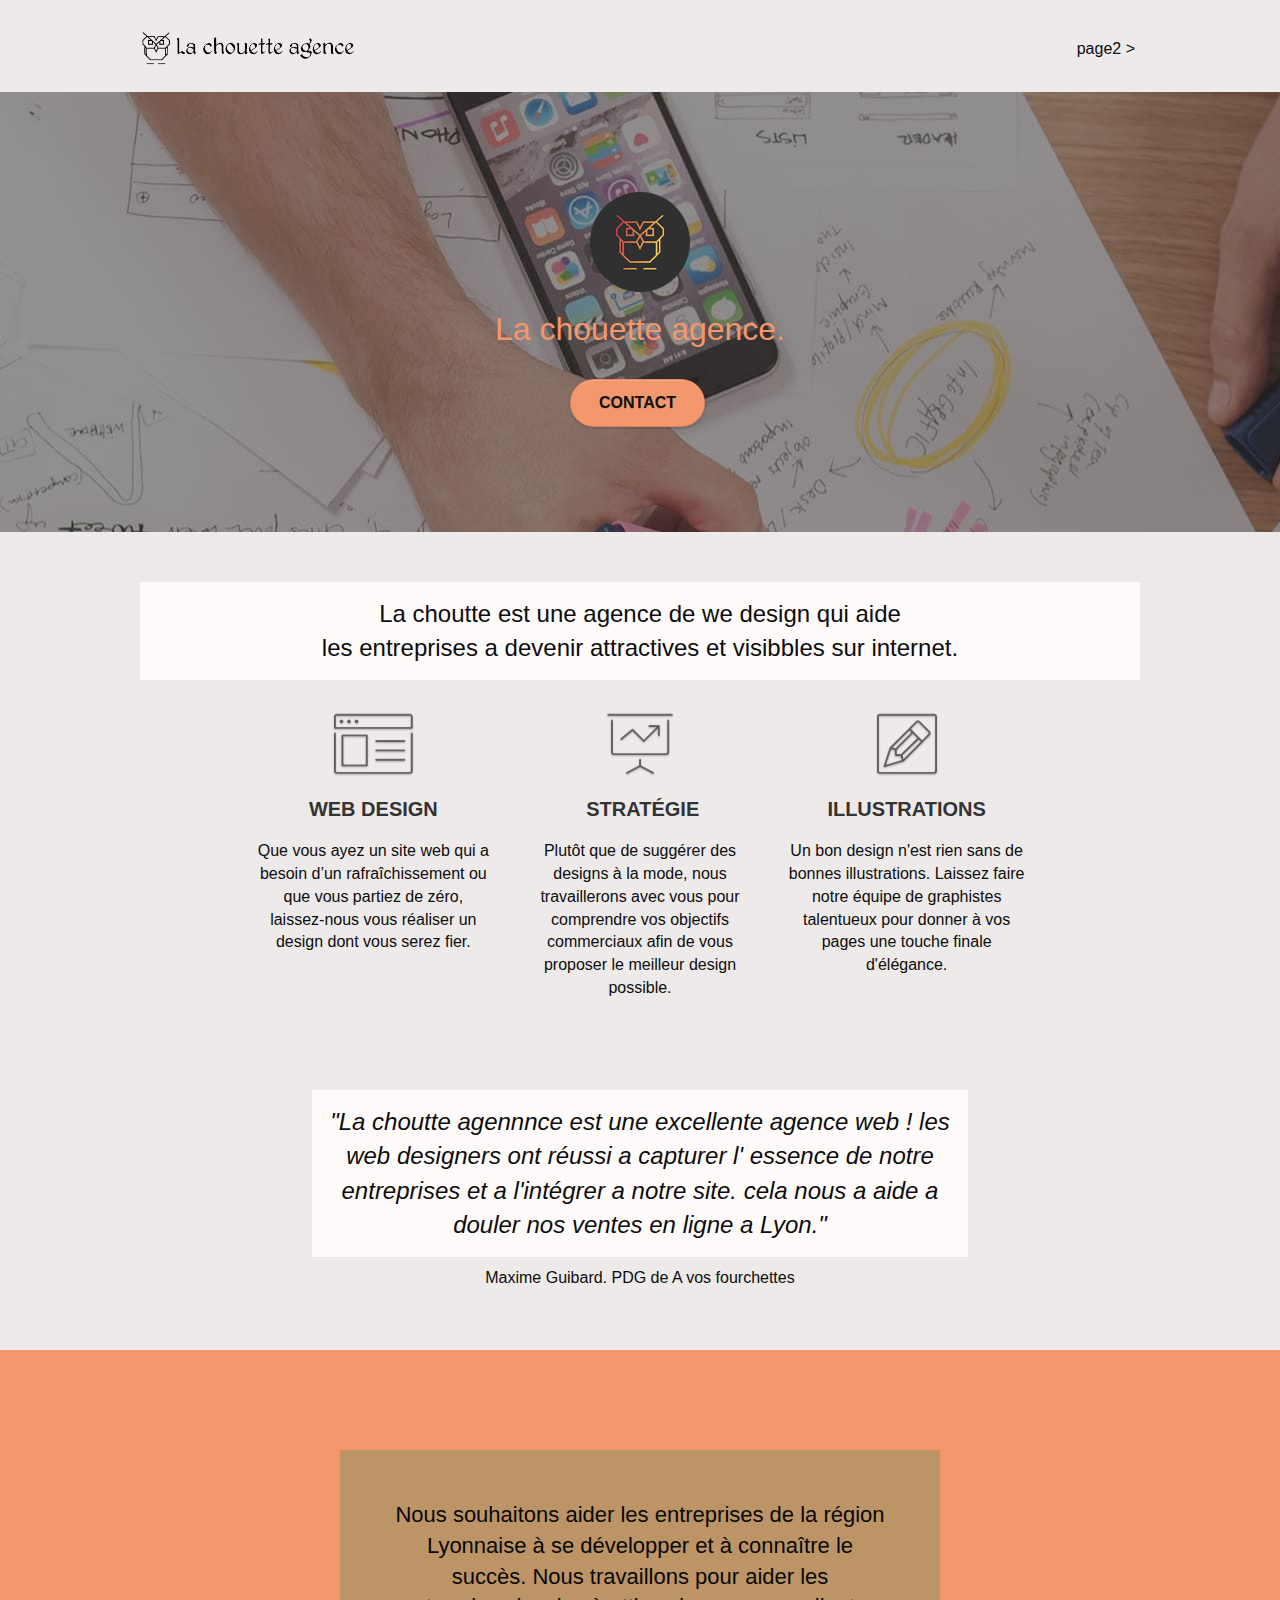
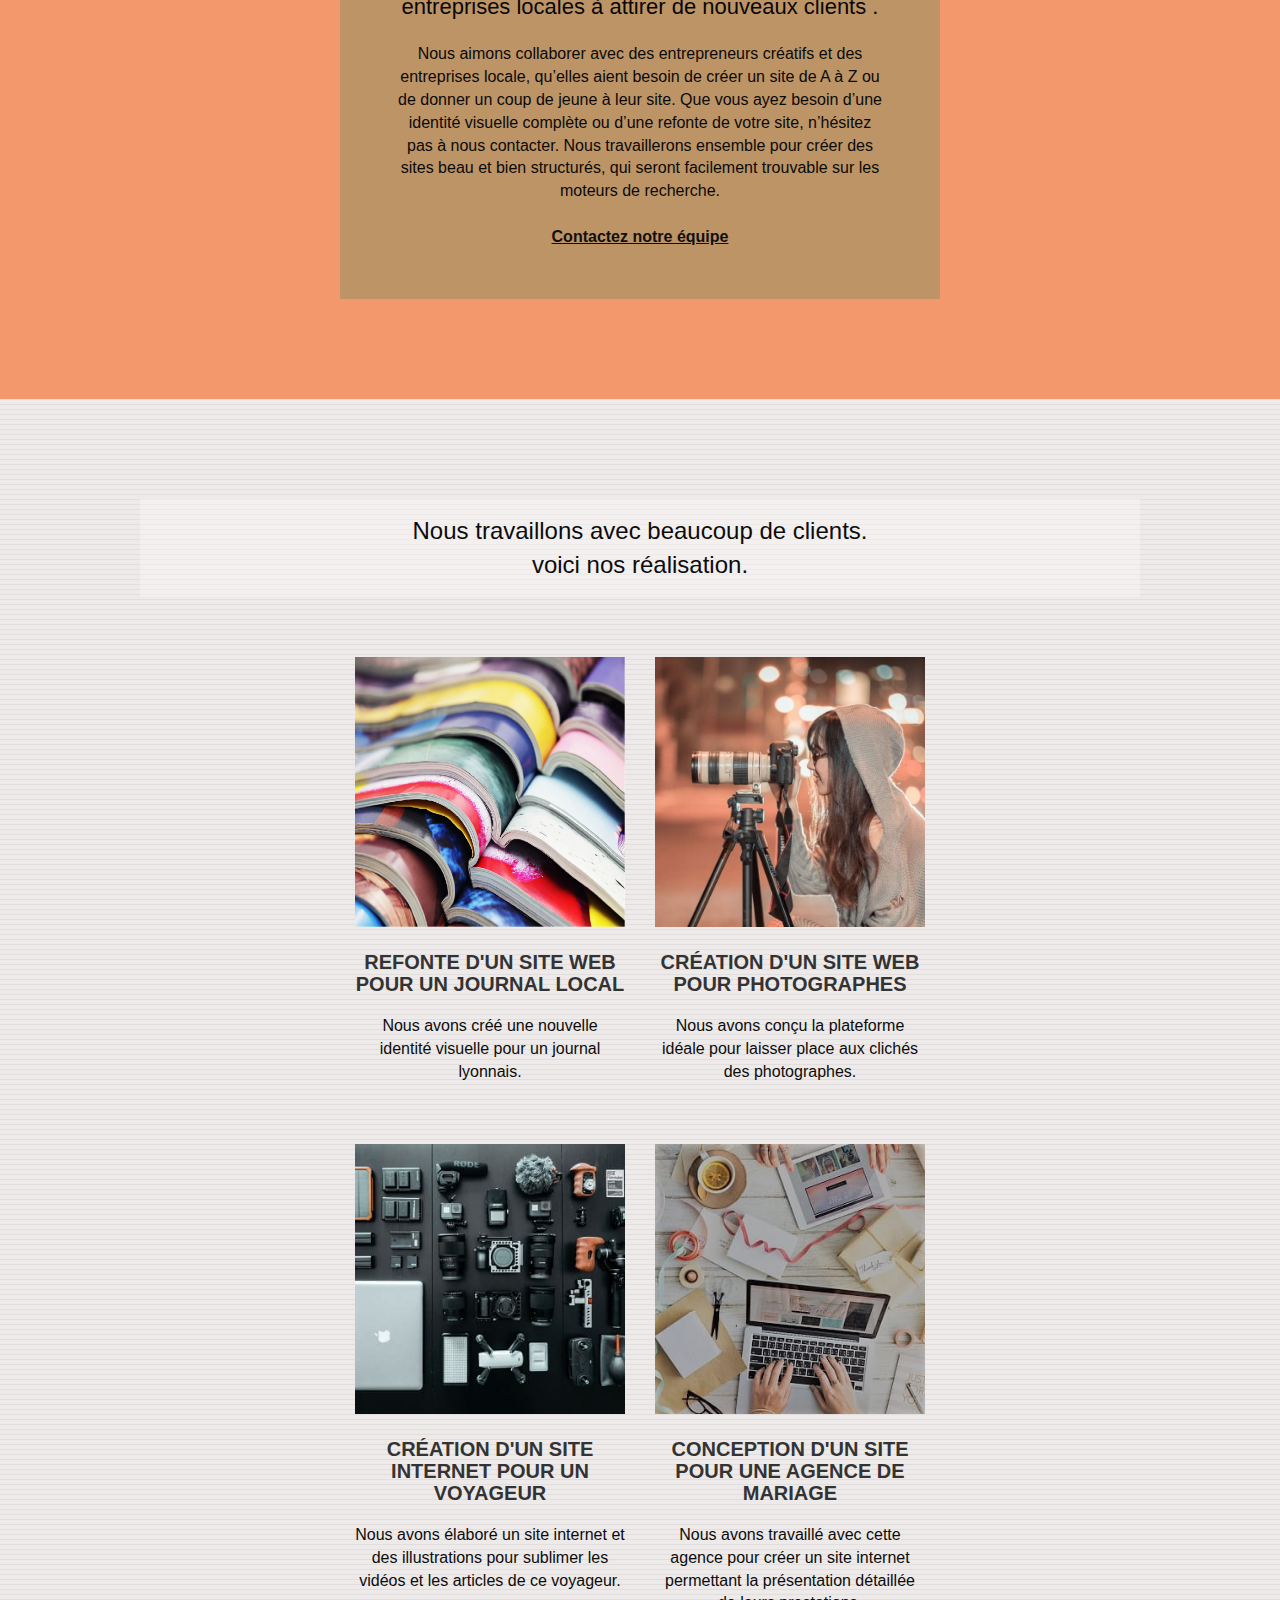
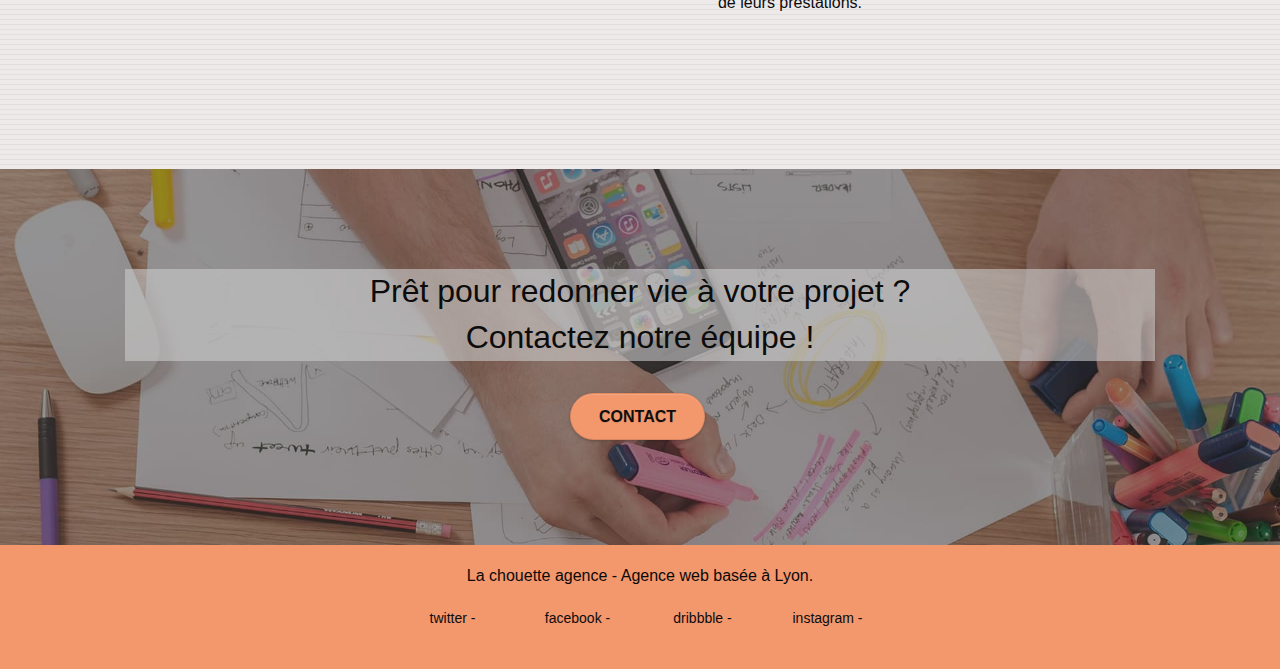
==== index.html @ 1ac8c23d "corretion" ====
<!doctype html>
<html lang=fr>
<head>
<meta charset=utf-8>
<meta name=keywords content="seo, google, site web, site internet, agence design paris, agence design, agence design,agence design,agence design,agence design,agence design,agence design,agence design,agence design">
<meta name=description content="la choutte agence est une agence de web design qui aide les entreprises a devenir attractives et visibles sur internet">
<meta name=viewport content="width=device-width, initial-scale=1.0, viewport-fit=cover">
<link rel="shortcut icon" type=image/png href=./asset/img/favicon.jpg>
<link rel=stylesheet type=text/css href=./asset/css/bootstrap.css>
<link rel=stylesheet type=text/css href=./asset/css/font-awesome.css>
<link rel=stylesheet type=text/css href=./asset/css/style.css>
<link rel=stylesheet type=text/css href=./asset/css/et-line.css>
<title>la choutte agence est une agence de web design qui aide les entreprises a devenir attractives et visibles sur internet.</title>

</head>
<body>
<header>
<div class=page-container>
<div class="bloc bgc-white l-bloc" id=bloc-0>
<div class="container bloc-sm">
<nav class="navbar row">
<div class=navbar-header>
<a class=navbar-brand href=index.html><img src=./asset/img/la-chouette-agence.png alt="paris web design logo agence web meilleure agence" height=40 /></a>
<button id=nav-toggle type=button class="ui-navbar-toggle navbar-toggle" data-toggle=collapse data-target=.navbar-1>
<span class=sr-only>Toggle navigation</span><span class=icon-bar></span><span class=icon-bar></span><span class=icon-bar></span>
</button>
</div>
<div class="collapse navbar-collapse navbar-1 special-dropdown-nav">
<ul class="site-navigation nav navbar-nav">

<li>
<a href=page2.html>page2 &gt;</a>
</li>
</ul>
</div>
</nav>
</div>
</div>
</div>
</header>
<main>
<div class="bloc bgc-dark-slate-blue bg-banniere d-bloc bg-t-edge bloc-bg-texture texture-paper b-parallax" id=bloc-1-hero>
<div class="container bloc-lg">
<div class="row tight-width-whitespace">
<div class=col-sm-12>
<img src=./asset/img/logo.png class="center-block image-resize-mode" width=100 alt="La chouette agence, agence web paris, création logo paris" />
<h1 class="text-center hero-bloc-text tc-white">
La chouette agence.
</h1>
<div class=text-center>
<a href=page2.html class="btn btn-lg btn-clean btn-rd cta-hero btn-atomic-tangerine" id=cta-hero>Contact</a>
</div>
</div>
</div>
</div>
</div>
<div class="bloc bgc-white l-bloc" id=bloc-2-services>
<div class="container bloc-md">
<div class=row>
<div class="col-sm-12 text-center">
<p class=sous_text>La choutte est une agence de we design qui aide <br>les entreprises a devenir attractives et visibbles sur internet.</p>
</div>
</div>
<div class="row voffset-lg med-width-whitespace">
<div class=col-sm-4>
<div class=text-center>
<span class="et-icon-browser sm-shadow icon-dark-slate-blue icons icon-lg"></span>
</div>
<h3 class="mg-md text-center">
Web design
</h3>
<p class=text-center>
Que vous ayez un site web qui a besoin d&rsquo;un rafraîchissement ou que vous partiez de zéro, laissez-nous vous réaliser un design dont vous serez fier.
</p>
</div>
<div class=col-sm-4>
<div class=text-center>
<span class="et-icon-presentation sm-shadow icon-dark-slate-blue icons icon-lg"></span>
</div>
<h3 class="mg-md text-center">
&nbsp;Stratégie
</h3>
<p class=text-center>
Plutôt que de suggérer des designs à la mode, nous travaillerons avec vous pour comprendre vos objectifs commerciaux afin de vous proposer le meilleur design possible.<br>
</p>
</div>
<div class=col-sm-4>
<div class=text-center>
<span class="et-icon-edit sm-shadow icon-dark-slate-blue icons icon-lg"></span>
</div>
<h3 class="mg-md text-center">
Illustrations
</h3>
<p class=text-center>
Un bon design n'est rien sans de bonnes illustrations. Laissez faire notre équipe de graphistes talentueux pour donner à vos pages une touche finale d'élégance.
</p>
</div>
</div>
<div class="row voffset-lg voffset">
<div class="col-xs-12 col-md-8 col-md-offset-2 text-center">
<P class=sitation>"La choutte agennnce est une excellente agence web ! les <br> web designers ont réussi a capturer l' essence de notre <br> entreprises et a l'intégrer a notre site. cela nous a aide a <br> douler nos ventes en ligne a Lyon."</P>
<p>Maxime Guibard. PDG de A vos fourchettes</p>
</div>
</div>
</div>
</div>
<div class="bloc tc-white bgc-atomic-tangerine bg-presentation d-bloc bloc-bg-texture texture-paper b-parallax" id=bloc-3-what-i-do>
<div class="container bloc-lg">
<div class="row tight-width-whitespace black-background">
<div class=col-sm-12>
<h2 class="mg-md text-center tc-white">
Nous souhaitons aider les entreprises de la région Lyonnaise à se développer et à connaître le succès. Nous travaillons pour aider les entreprises locales à attirer de nouveaux clients .<br>
</h2>
<p class="text-center white">
Nous aimons collaborer avec des entrepreneurs créatifs et des entreprises locale, qu’elles aient besoin de créer un site de A à Z ou de donner un coup de jeune à leur site. Que vous ayez besoin d’une identité visuelle complète ou d’une refonte de votre site, n’hésitez pas à nous contacter. Nous travaillerons ensemble pour créer des sites beau et bien structurés, qui seront facilement trouvable sur les moteurs de recherche. <br><br><a class="ltc-white bold-link" href=page2.html>Contactez notre équipe</a><br>
</p>
</div>
</div>
</div>
</div>
<div class="bloc bgc-white bg-lines-h2-bg bg-repeat l-bloc" id=bloc-4-portfolio>
<div class="container bloc-lg">
<div class=row>
<div class="col-sm-12 text-center">
<p class=travaillon>Nous travaillons avec beaucoup de clients. <br>voici nos réalisation.</p>
</div>
</div>
<div class="row tight-width-whitespace portfolio-row">
<div class=col-sm-6>
<a href=# data-lightbox=./asset/img/1.jpg data-gallery-id=gallery-1 data-caption="Refonte d'un site web pour un journal local" data-frame=snapshot-lb>
<img src=./asset/img/1.jpg alt="paris web design logo agence web meilleure agence et refonte site web journal" class="img-responsive portfolio-thumb" /></a>
<h3 class="mg-md text-center">
Refonte d'un site web pour un journal local
</h3>
<p class=text-center>
Nous avons créé une nouvelle identité visuelle pour un journal lyonnais.
</p>
</div>
<div class=col-sm-6>
<a href=# data-lightbox=./asset/img/2.jpg data-gallery-id=gallery-1 data-caption="Création d'un site web pour photographes" data-frame=snapshot-lb>
<img src=./asset/img/2.jpg class="img-responsive portfolio-thumb" alt="paris web design logo agence web meilleure agence, Création d'un site web pour photographes" /></a>
<h3 class="mg-md text-center">
Création d'un site web pour photographes
</h3>
<p class=text-center>
Nous avons conçu la plateforme idéale pour laisser place aux clichés des photographes.
</p>
</div>
</div>
<div class="row tight-width-whitespace portfolio-row">
<div class=col-sm-6>
<a href=# data-lightbox=./asset/img/3.jpg data-gallery-id=gallery-1 data-caption="Création d'un site internet pour un voyageur" data-frame=snapshot-lb>
<img src=./asset/img/3.jpg class="img-responsive portfolio-thumb" alt="paris web design logo agence web meilleure agence, Création d'un site web pour voyageur"/></a>
<h3 class="mg-md text-center">
Création d'un site internet pour un voyageur
</h3>
<p class=text-center>
Nous avons élaboré un site internet et des illustrations pour sublimer les vidéos et les articles de ce voyageur.
</p>
</div>
<div class=col-sm-6>
<a href=# data-lightbox=./asset/img/4.jpg data-gallery-id=gallery-1 data-caption="Conception d'un site pour une agence de mariage" data-frame=snapshot-lb>
<img src=./asset/img/4.jpg class="img-responsive portfolio-thumb" alt="paris web design logo agence web meilleure agence, Création d'un site web pour agence de mariage" /></a>
<h3 class="mg-md text-center">
Conception d'un site pour une agence de mariage
</h3>
<p class=text-center>
Nous avons travaillé avec cette agence pour créer un site internet permettant la présentation détaillée de leurs prestations.
</p>
</div>
</div>
</div>
</div>
<div class="bloc bgc-dark-slate-blue bg-banniere d-bloc bloc-bg-texture texture-paper" id=bloc-5-cta>
<div class="container bloc-lg">
<div class=row>
<p class="avion text-center tc-white">
Prêt pour redonner vie à votre projet ?<br>Contactez notre équipe !
</p>
<div class="col-sm-12 text-center">
<a href=page2.html class="btn btn-atomic-tangerine btn-clean btn-rd btn-lg cta-hero">Contact</a>
</div>
</div>
</div>
</div>
</main>
<footer>
<div class="bloc bgc-atomic-tangerine d-bloc" id=bloc-8>
<div class="container bloc-sm">
<div class=row>
<div class=col-sm-12>
<p class="text-center white">
La chouette agence - Agence web basée à Lyon.
</p>
<div class="row row-no-gutters social">
<div class=col-sm-3>
<div class=text-center>
<a class=social href="#">twitter -</a>
</div>
</div>
<div class=col-sm-3>
<div class=text-center>
<a class=social href="#">facebook -</a>
</div>
</div>
<div class=col-sm-3>
<div class=text-center>
<a class=social href="#">dribbble -</a>
</div>
</div>
<div class=col-sm-3>
<div class=text-center>
<a class=social href="#">instagram -</a>
</div>
</div>
</div>
<div class=row>
<div class=col-sm-4>
</div>
</div>
</div>
</div>
</div>
</div>
</footer>
<script src=./asset/js/jquery-2.1.0.js></script>
<script src=./asset/js/bootstrap.js></script>
<script src=./asset/js/blocs.js></script>
<script src=./asset/js/jquery.touchSwipe.js defer></script>
<script src=./asset/js/gmaps.js></script>
</body>
</html>
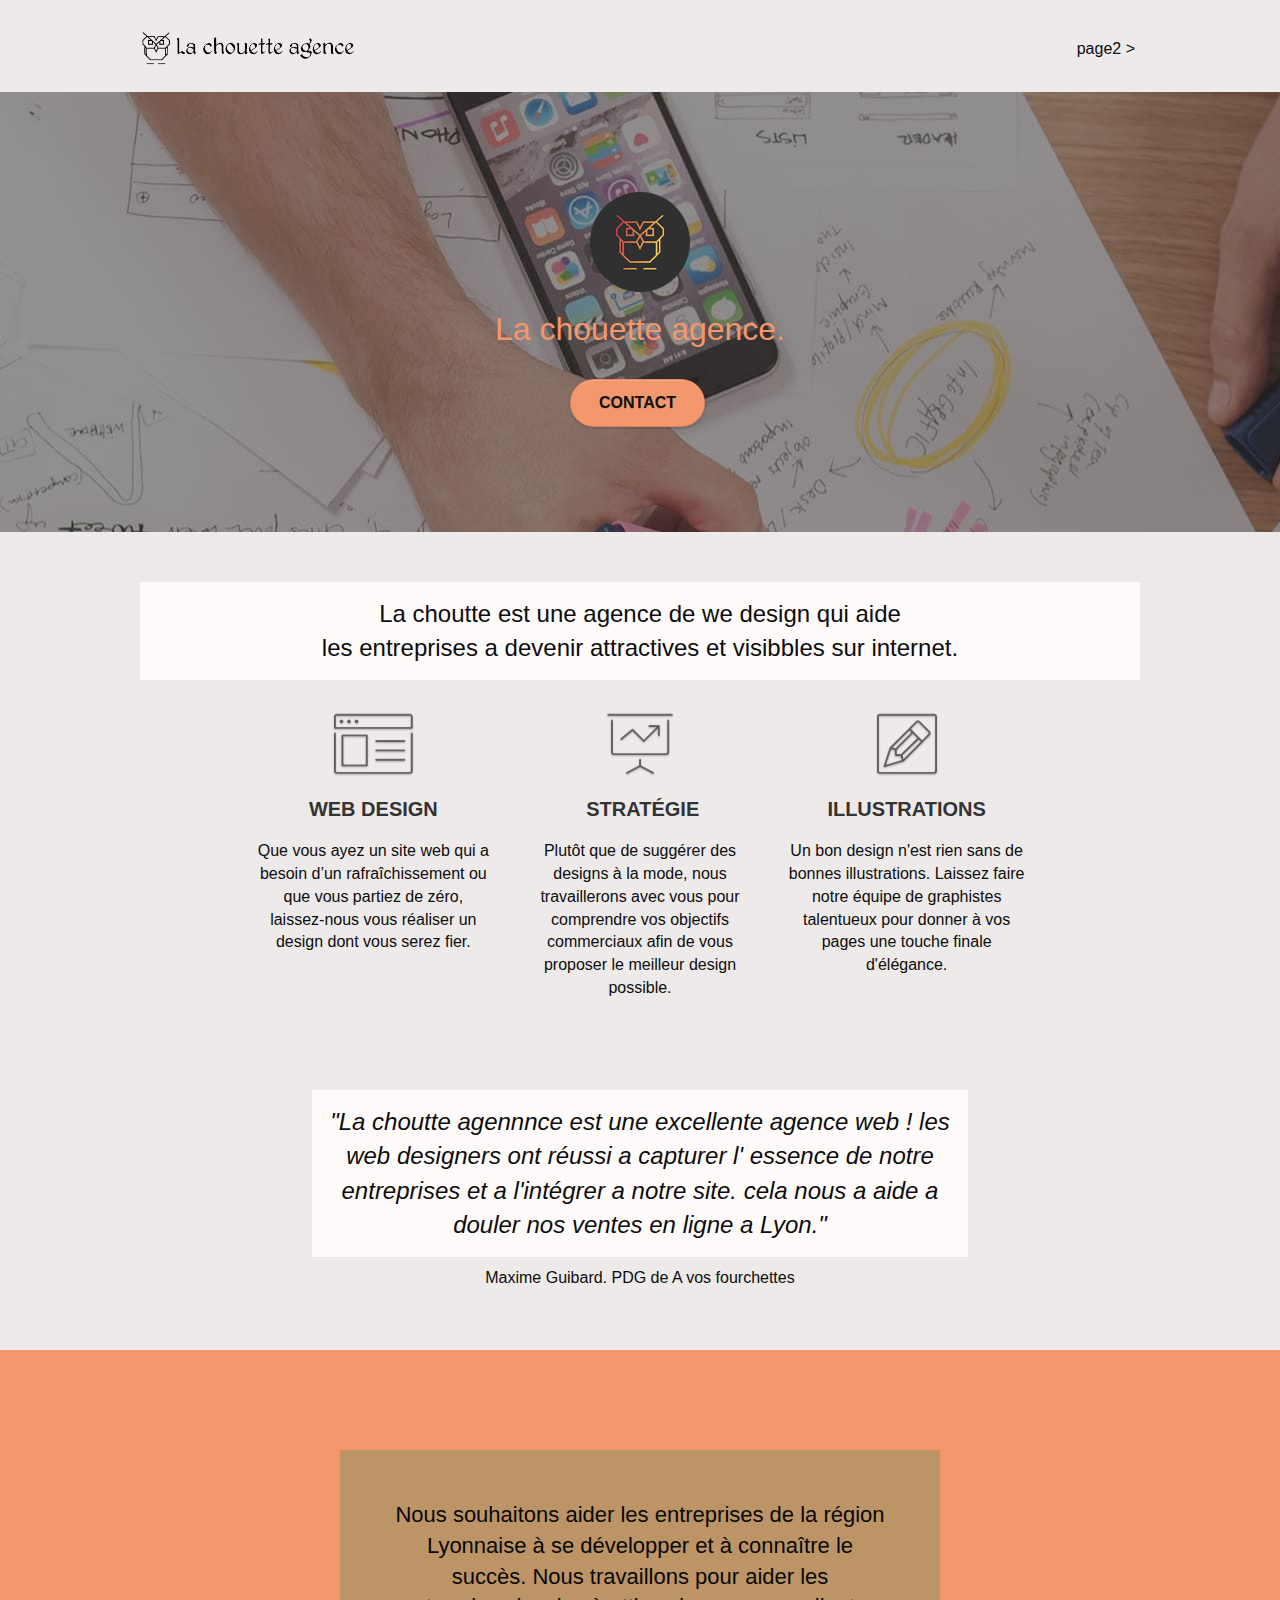
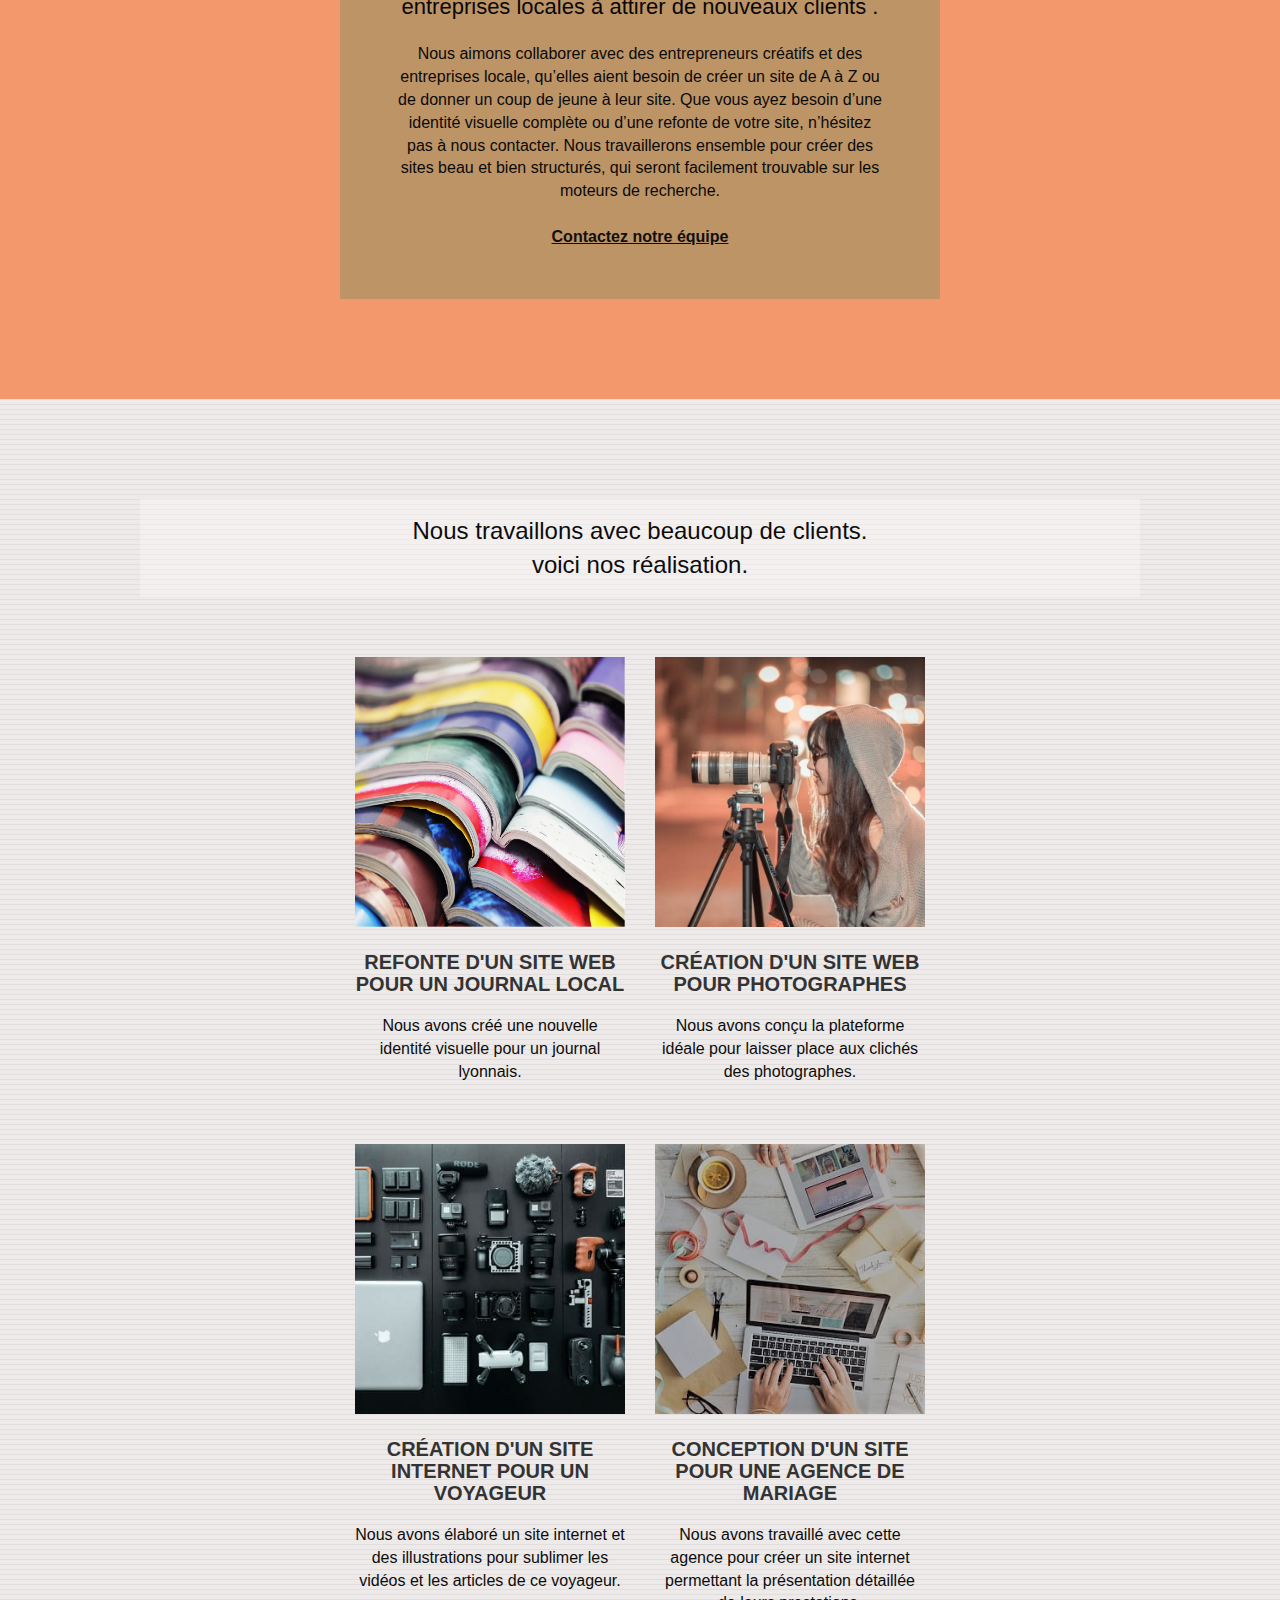
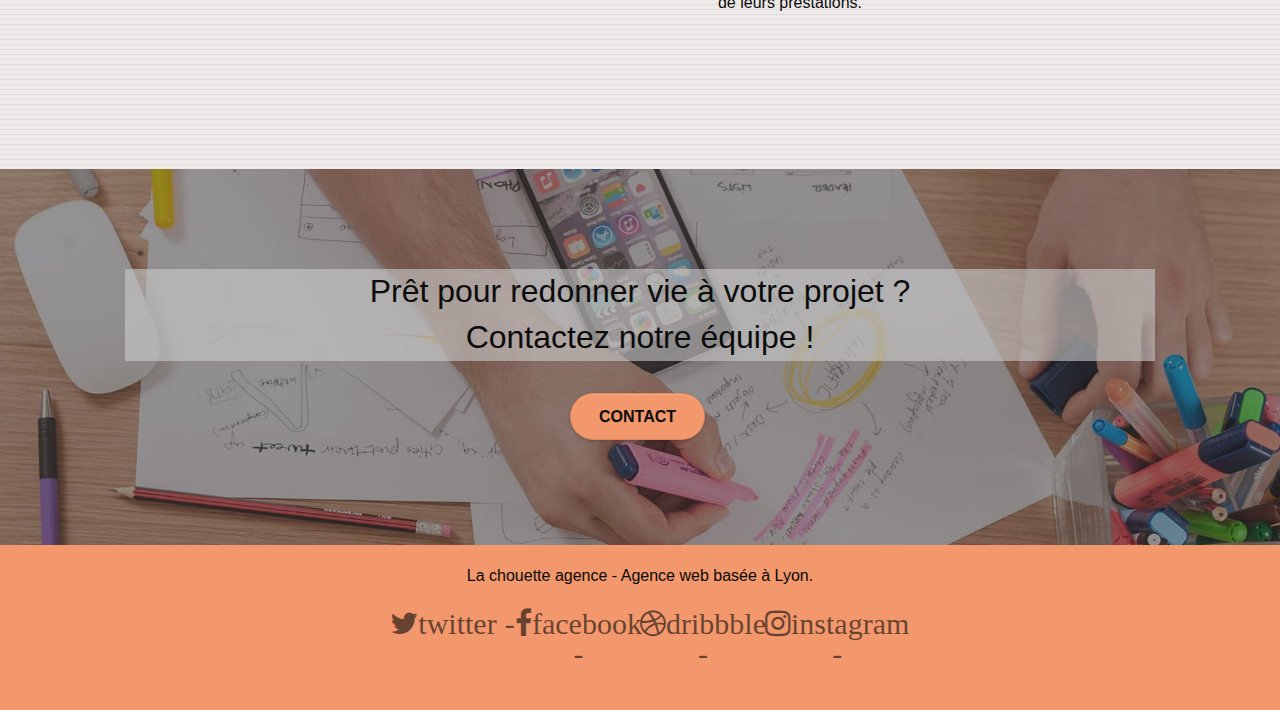
==== commit c1077d90: "corretion2" ====
--- a/index.html
+++ b/index.html
@@ -195,22 +195,22 @@
 <div class="row row-no-gutters social">
 <div class=col-sm-3>
 <div class=text-center>
-<a class=social href="#">twitter -</a>
-</div>
-</div>
-<div class=col-sm-3>
-<div class=text-center>
-<a class=social href="#">facebook -</a>
-</div>
-</div>
-<div class=col-sm-3>
-<div class=text-center>
-<a class=social href="#">dribbble -</a>
-</div>
-</div>
-<div class=col-sm-3>
-<div class=text-center>
-<a class=social href="#">instagram -</a>
+<a class=social href="#"><span class="fa fa-twitter icon-md" alt=twitter>twitter -</span></a>
+</div>
+</div>
+<div class=col-sm-3>
+<div class=text-center>
+<a class=social href="#"><span class="fa fa-facebook icon-md" alt=facebook>facebook -</span></a>
+</div>
+</div>
+<div class=col-sm-3>
+<div class=text-center>
+<a class=social href="#"><span class="fa fa-dribbble icon-md" alt=dribbble>dribbble -</span></a>
+</div>
+</div>
+<div class=col-sm-3>
+<div class=text-center>
+<a class=social href="#"><span class="fa fa-instagram icon-md" alt=instagram>instagram -</span></a>
 </div>
 </div>
 </div>
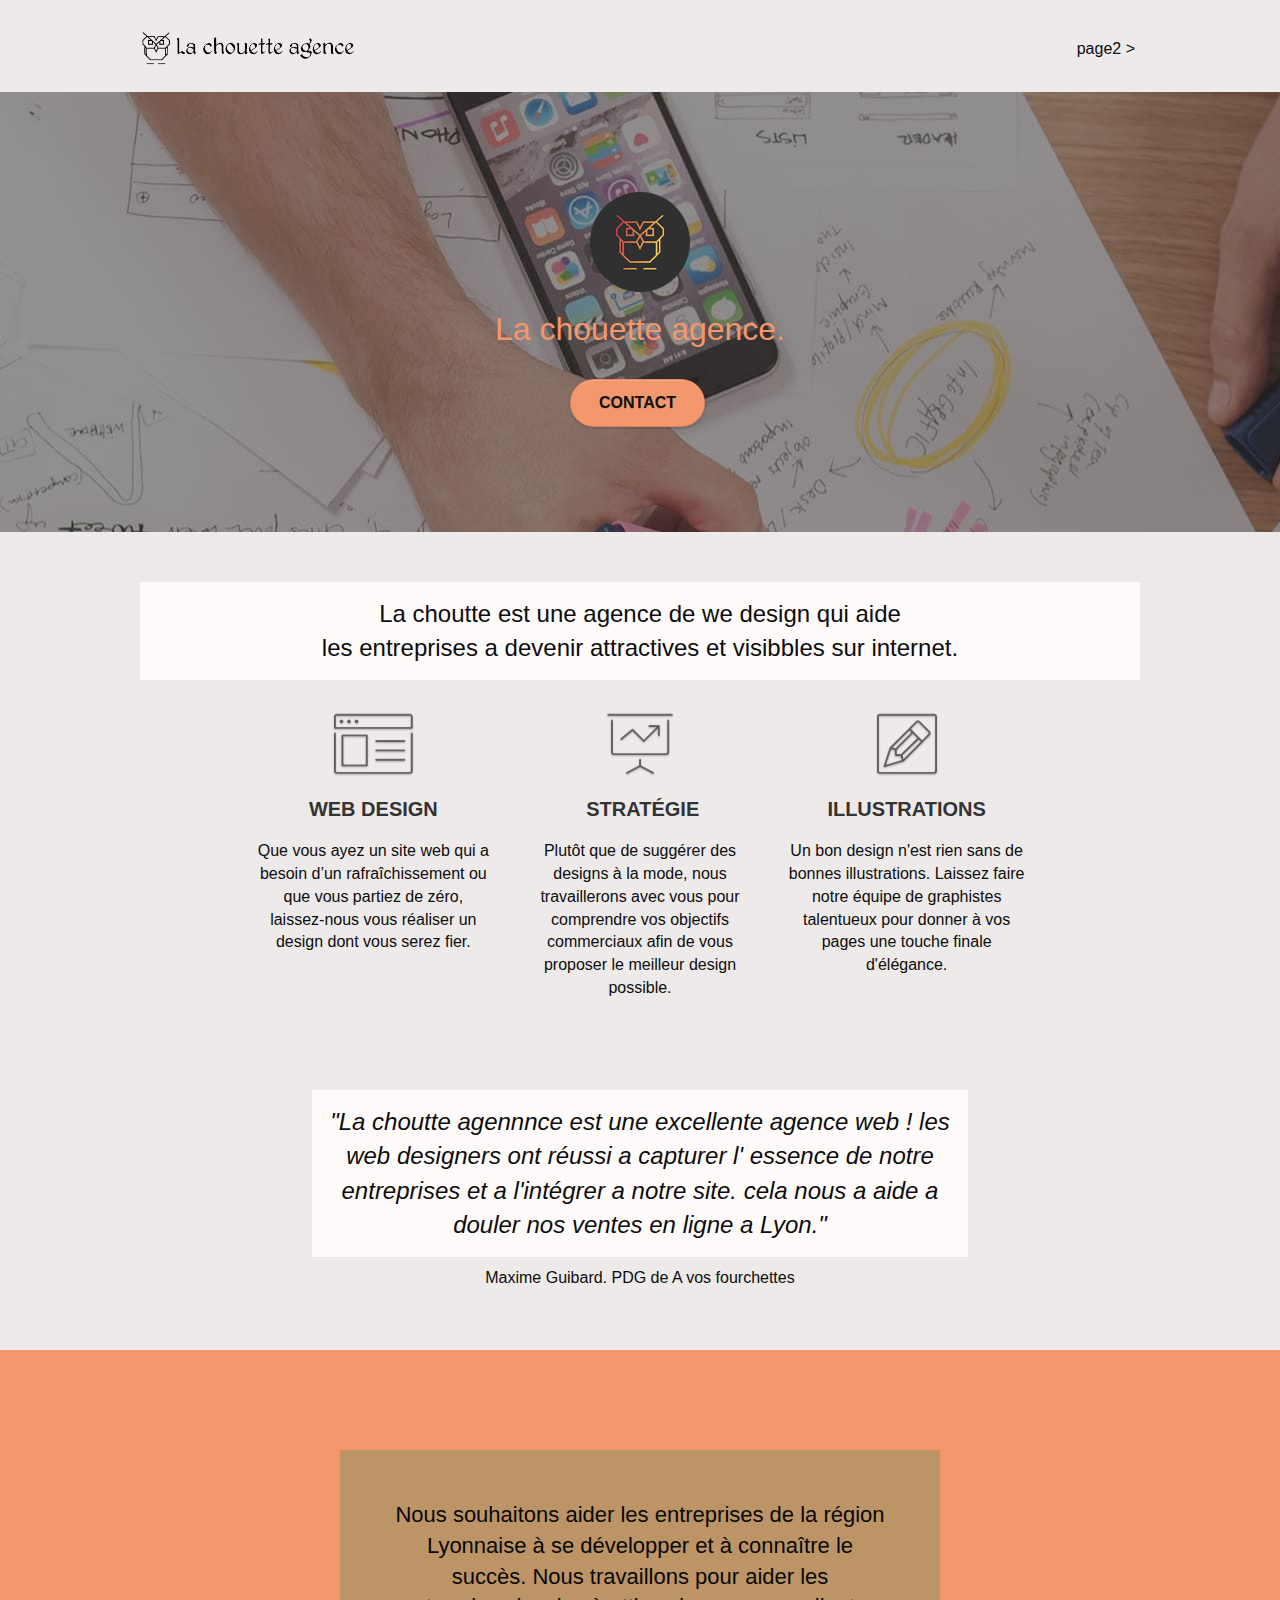
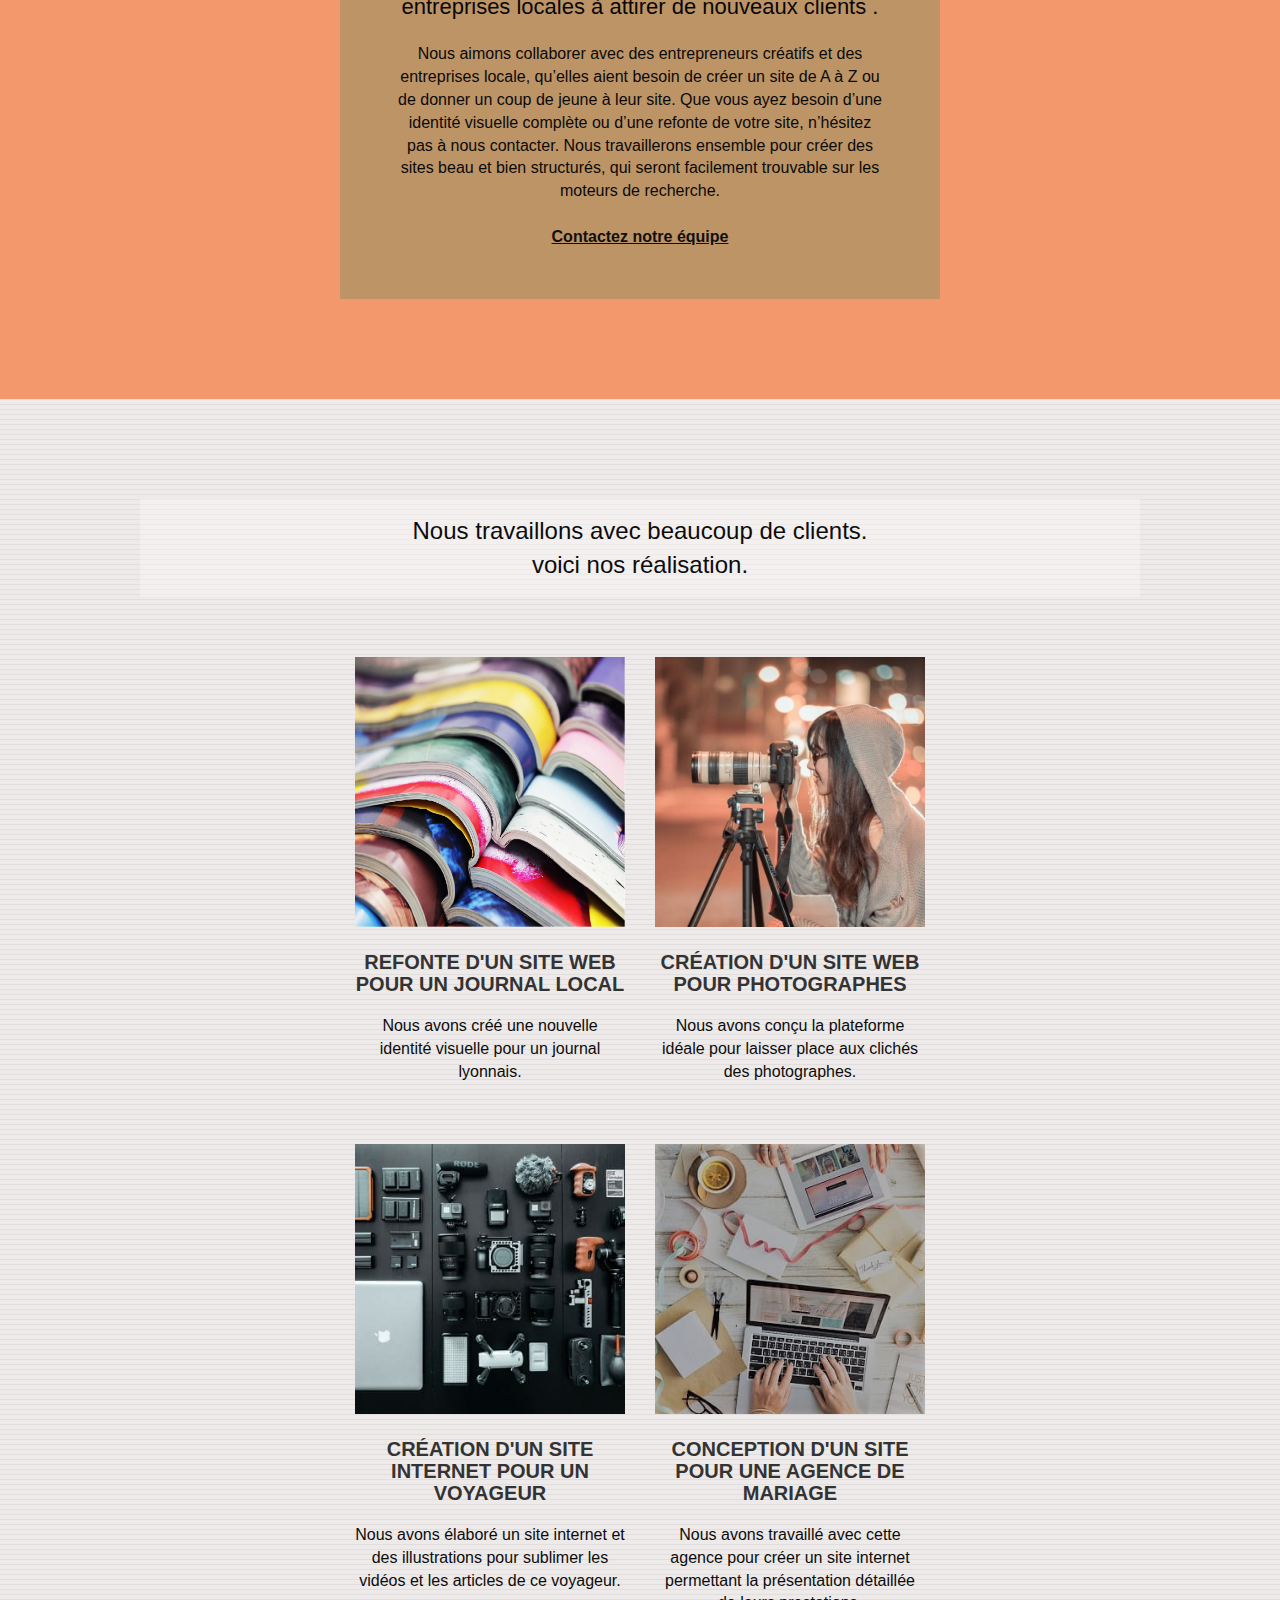
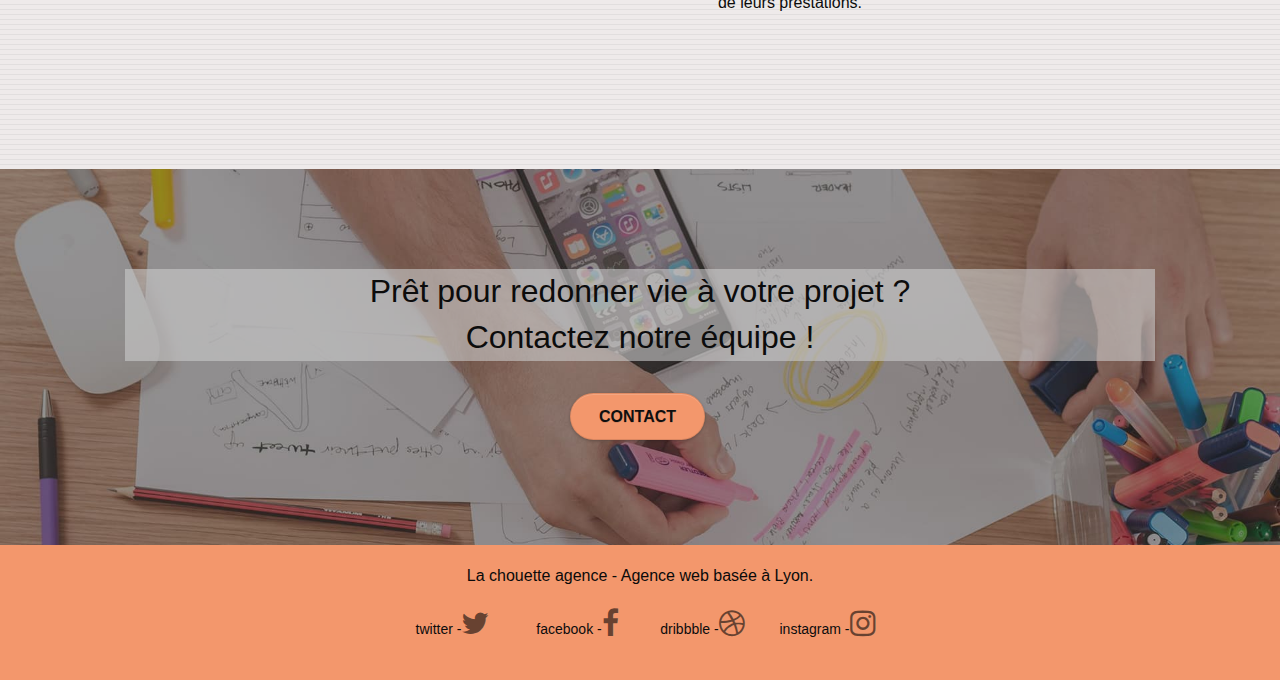
==== commit 275b44ed: "corretion3" ====
--- a/index.html
+++ b/index.html
@@ -195,22 +195,22 @@
 <div class="row row-no-gutters social">
 <div class=col-sm-3>
 <div class=text-center>
-<a class=social href="#"><span class="fa fa-twitter icon-md" alt=twitter>twitter -</span></a>
-</div>
-</div>
-<div class=col-sm-3>
-<div class=text-center>
-<a class=social href="#"><span class="fa fa-facebook icon-md" alt=facebook>facebook -</span></a>
-</div>
-</div>
-<div class=col-sm-3>
-<div class=text-center>
-<a class=social href="#"><span class="fa fa-dribbble icon-md" alt=dribbble>dribbble -</span></a>
-</div>
-</div>
-<div class=col-sm-3>
-<div class=text-center>
-<a class=social href="#"><span class="fa fa-instagram icon-md" alt=instagram>instagram -</span></a>
+<a class=social href="#">twitter -<i class="fa fa-twitter icon-md" alt=twitter></i></a>
+</div>
+</div>
+<div class=col-sm-3>
+<div class=text-center>
+<a class=social href="#">facebook -<i class="fa fa-facebook icon-md" alt=facebook></i></a>
+</div>
+</div>
+<div class=col-sm-3>
+<div class=text-center>
+<a class=social href="#">dribbble -<i class="fa fa-dribbble icon-md" alt=dribbble></i></a>
+</div>
+</div>
+<div class=col-sm-3>
+<div class=text-center>
+<a class=social href="#">instagram -<i class="fa fa-instagram icon-md" alt=instagram></i></a>
 </div>
 </div>
 </div>
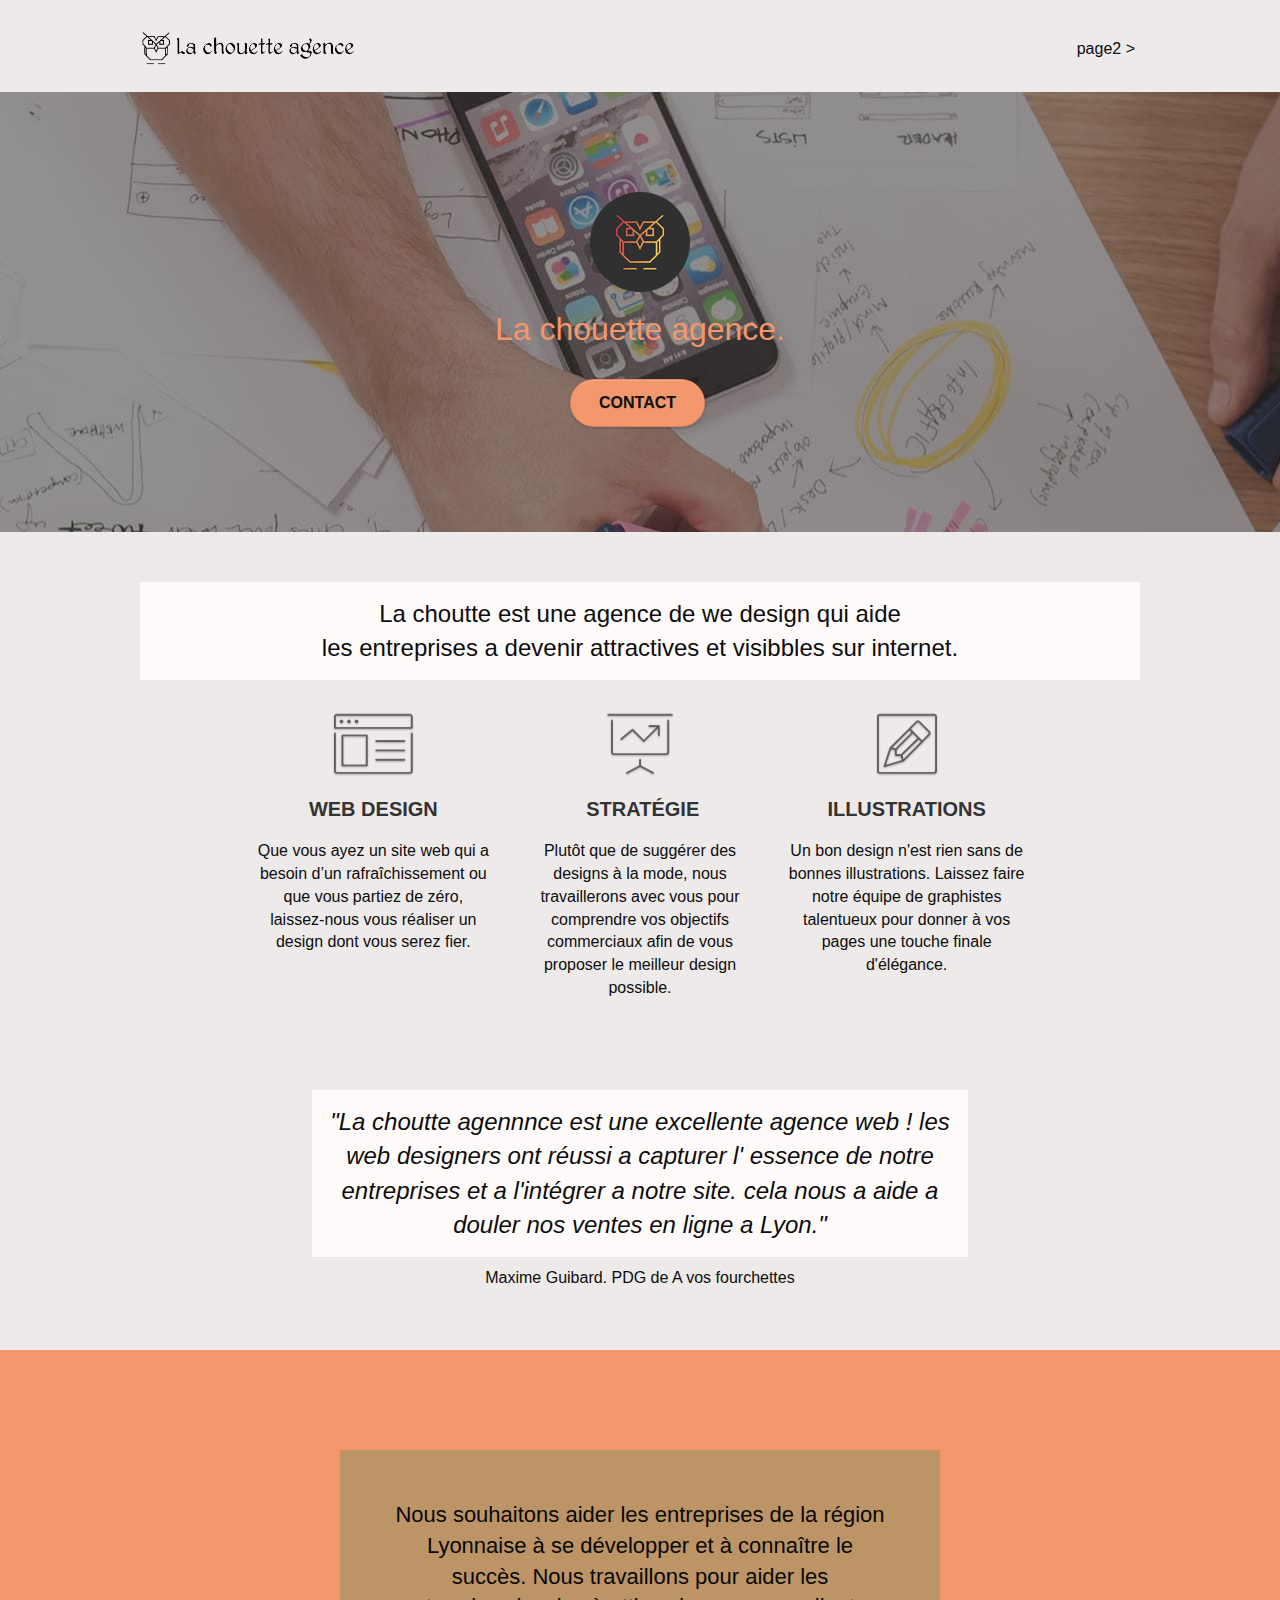
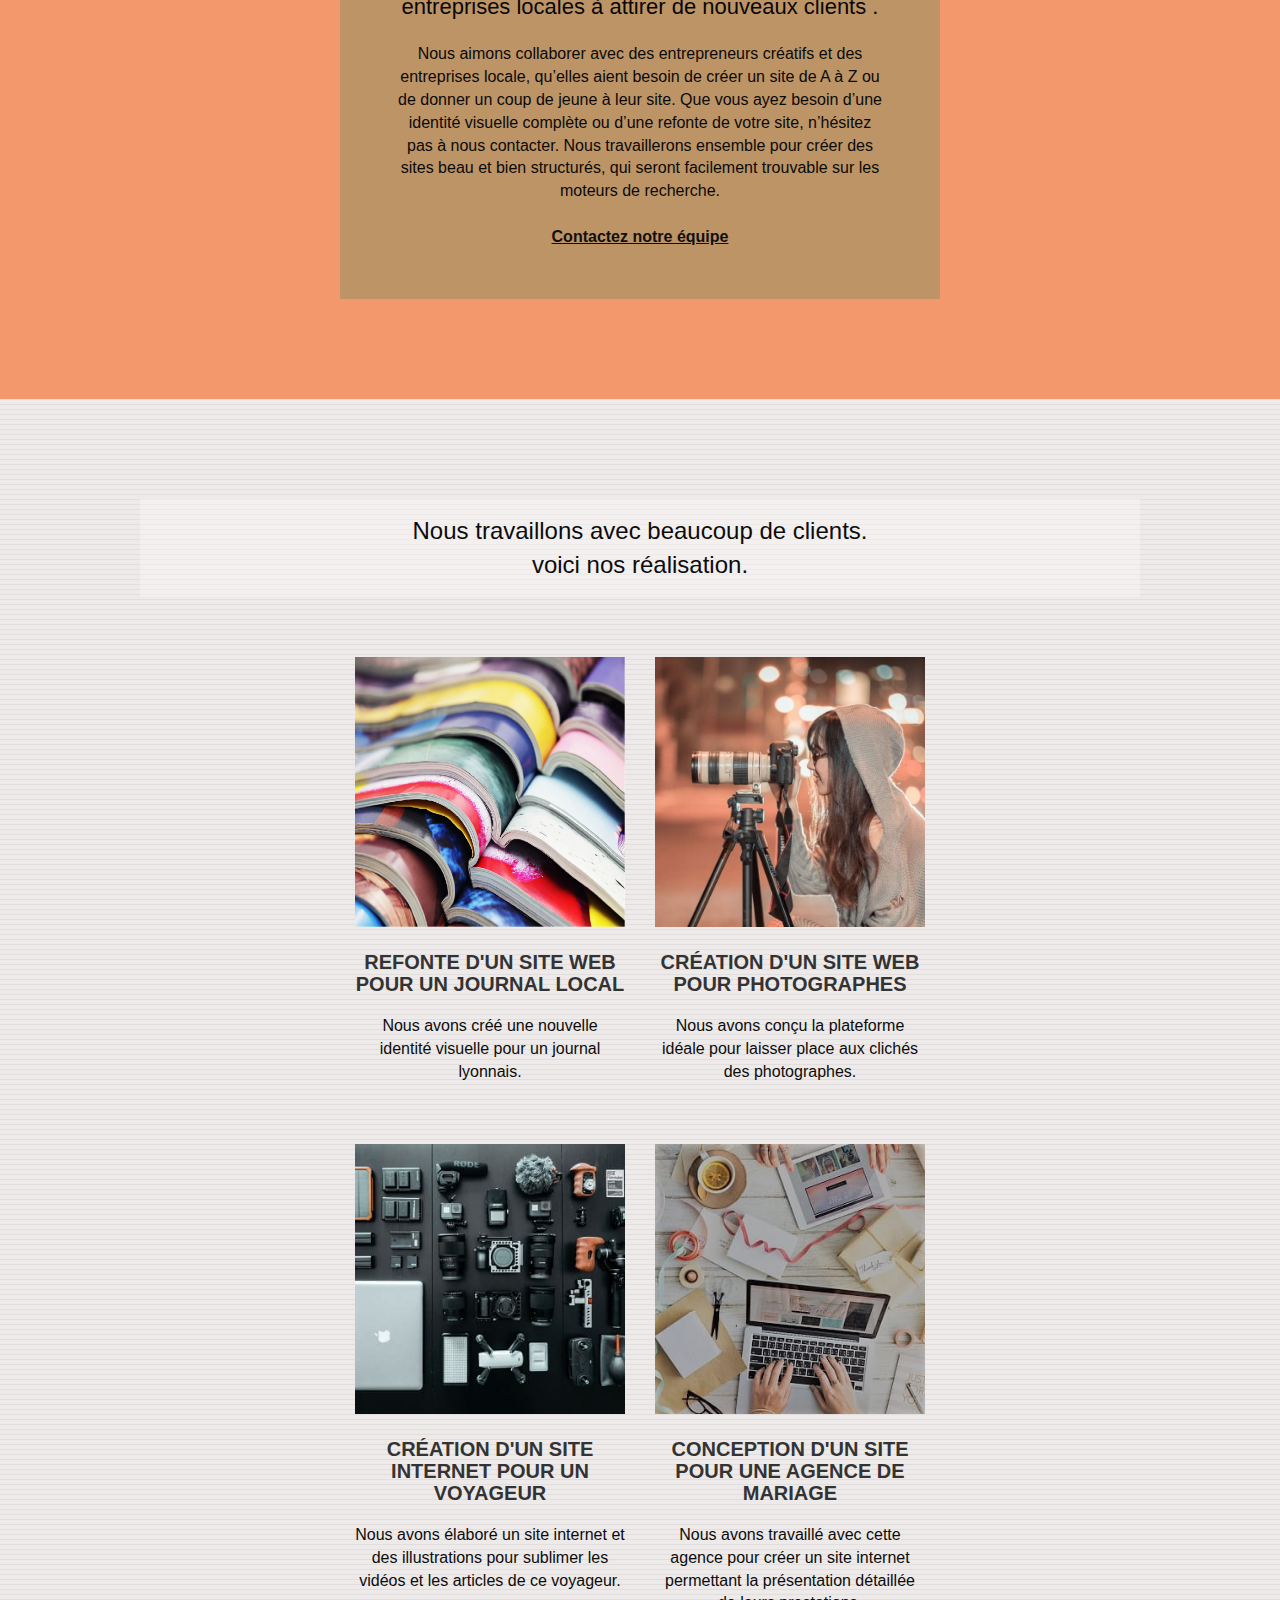
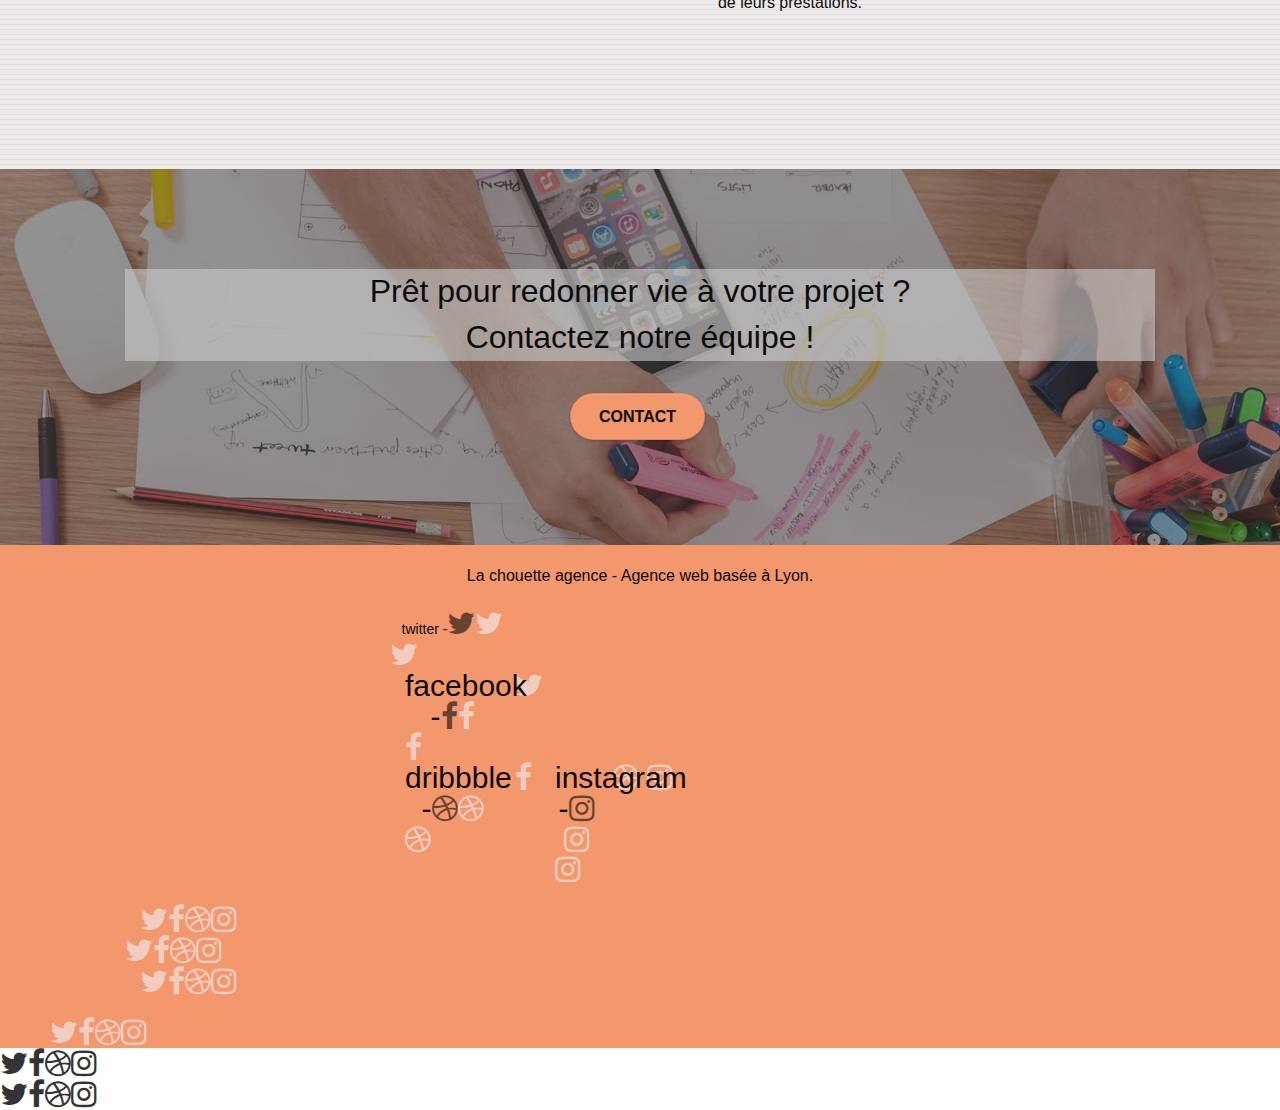
==== commit 0757b08a: "corretion4" ====
--- a/index.html
+++ b/index.html
@@ -195,22 +195,22 @@
 <div class="row row-no-gutters social">
 <div class=col-sm-3>
 <div class=text-center>
-<a class=social href="#">twitter -<i class="fa fa-twitter icon-md" alt=twitter></i></a>
-</div>
-</div>
-<div class=col-sm-3>
-<div class=text-center>
-<a class=social href="#">facebook -<i class="fa fa-facebook icon-md" alt=facebook></i></a>
-</div>
-</div>
-<div class=col-sm-3>
-<div class=text-center>
-<a class=social href="#">dribbble -<i class="fa fa-dribbble icon-md" alt=dribbble></i></a>
-</div>
-</div>
-<div class=col-sm-3>
-<div class=text-center>
-<a class=social href="#">instagram -<i class="fa fa-instagram icon-md" alt=instagram></i></a>
+<a class=social href="#">twitter -<i class="fa fa-twitter icon-md" alt=twitter></a>
+</div>
+</div>
+<div class=col-sm-3>
+<div class=text-center>
+<a class=social href="#">facebook -<i class="fa fa-facebook icon-md" alt=facebook></a>
+</div>
+</div>
+<div class=col-sm-3>
+<div class=text-center>
+<a class=social href="#">dribbble -<i class="fa fa-dribbble icon-md" alt=dribbble></a>
+</div>
+</div>
+<div class=col-sm-3>
+<div class=text-center>
+<a class=social href="#">instagram -<i class="fa fa-instagram icon-md" alt=instagram></a>
 </div>
 </div>
 </div>
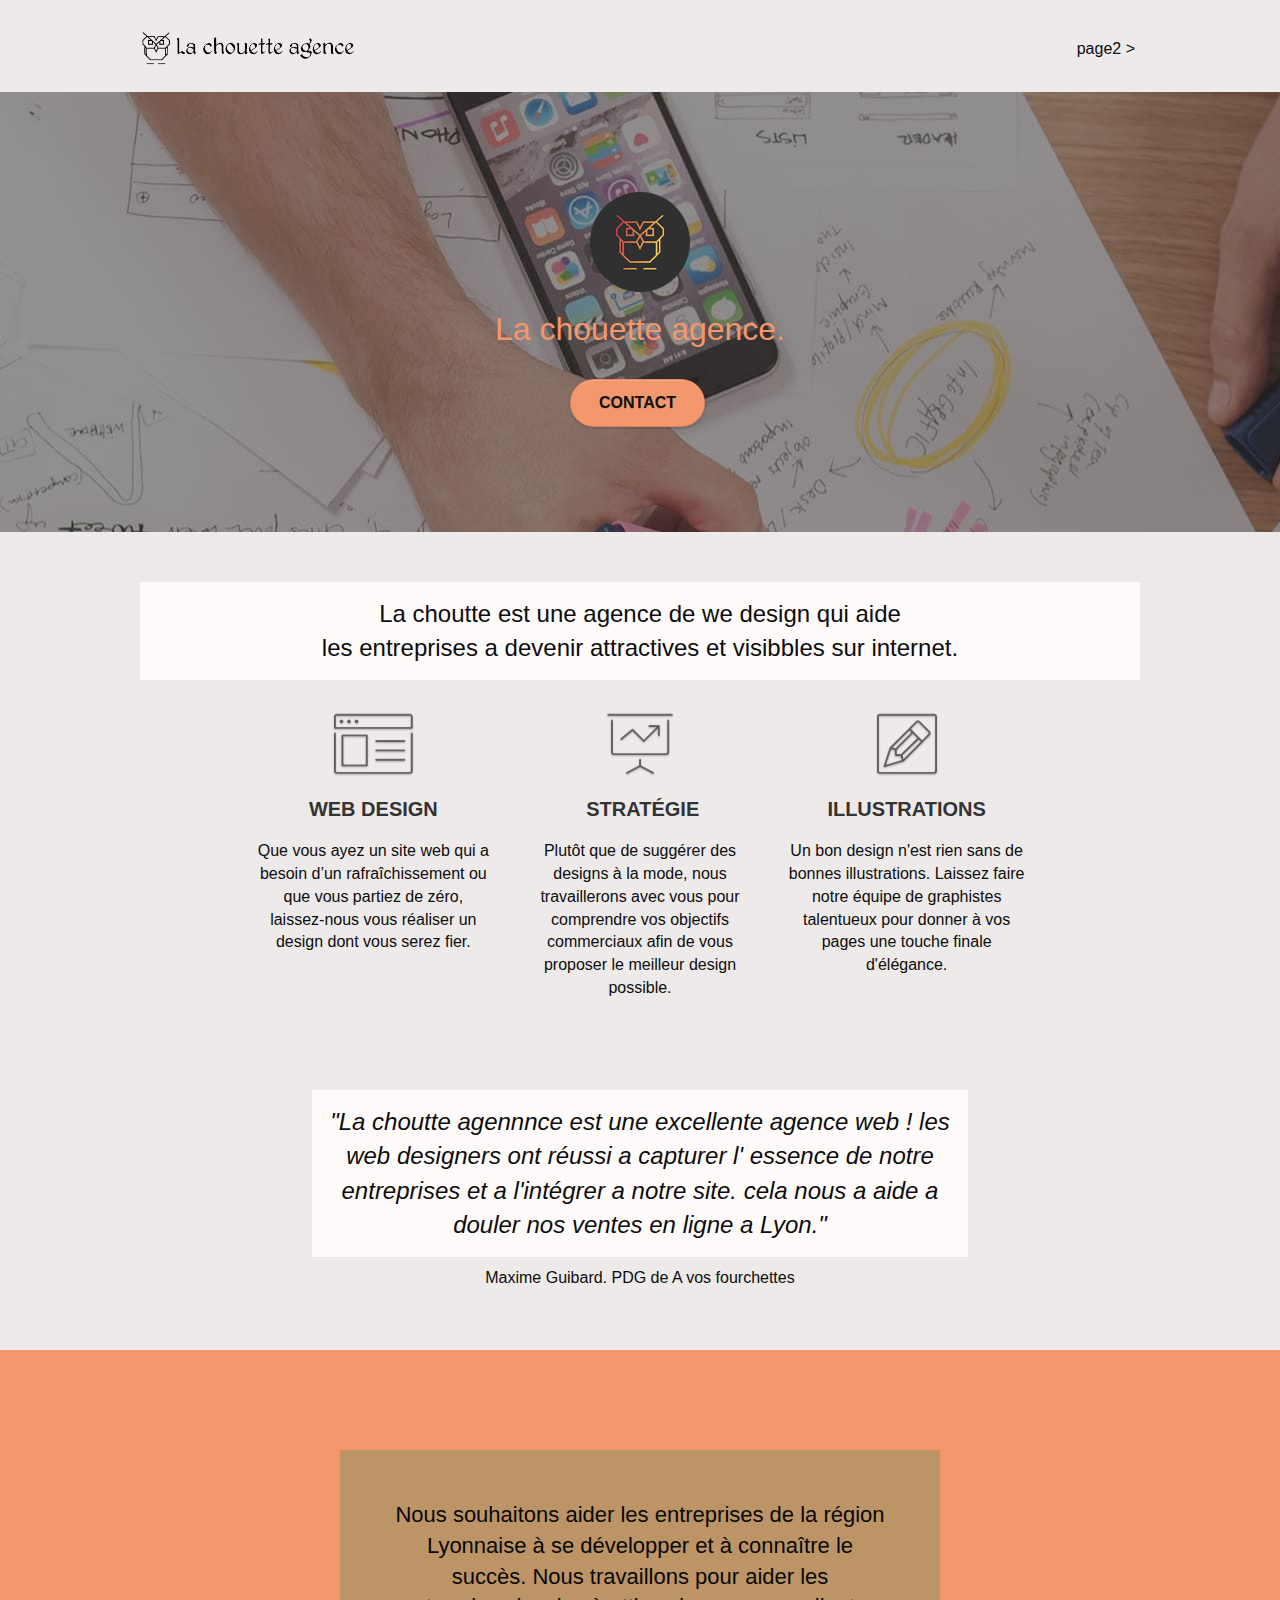
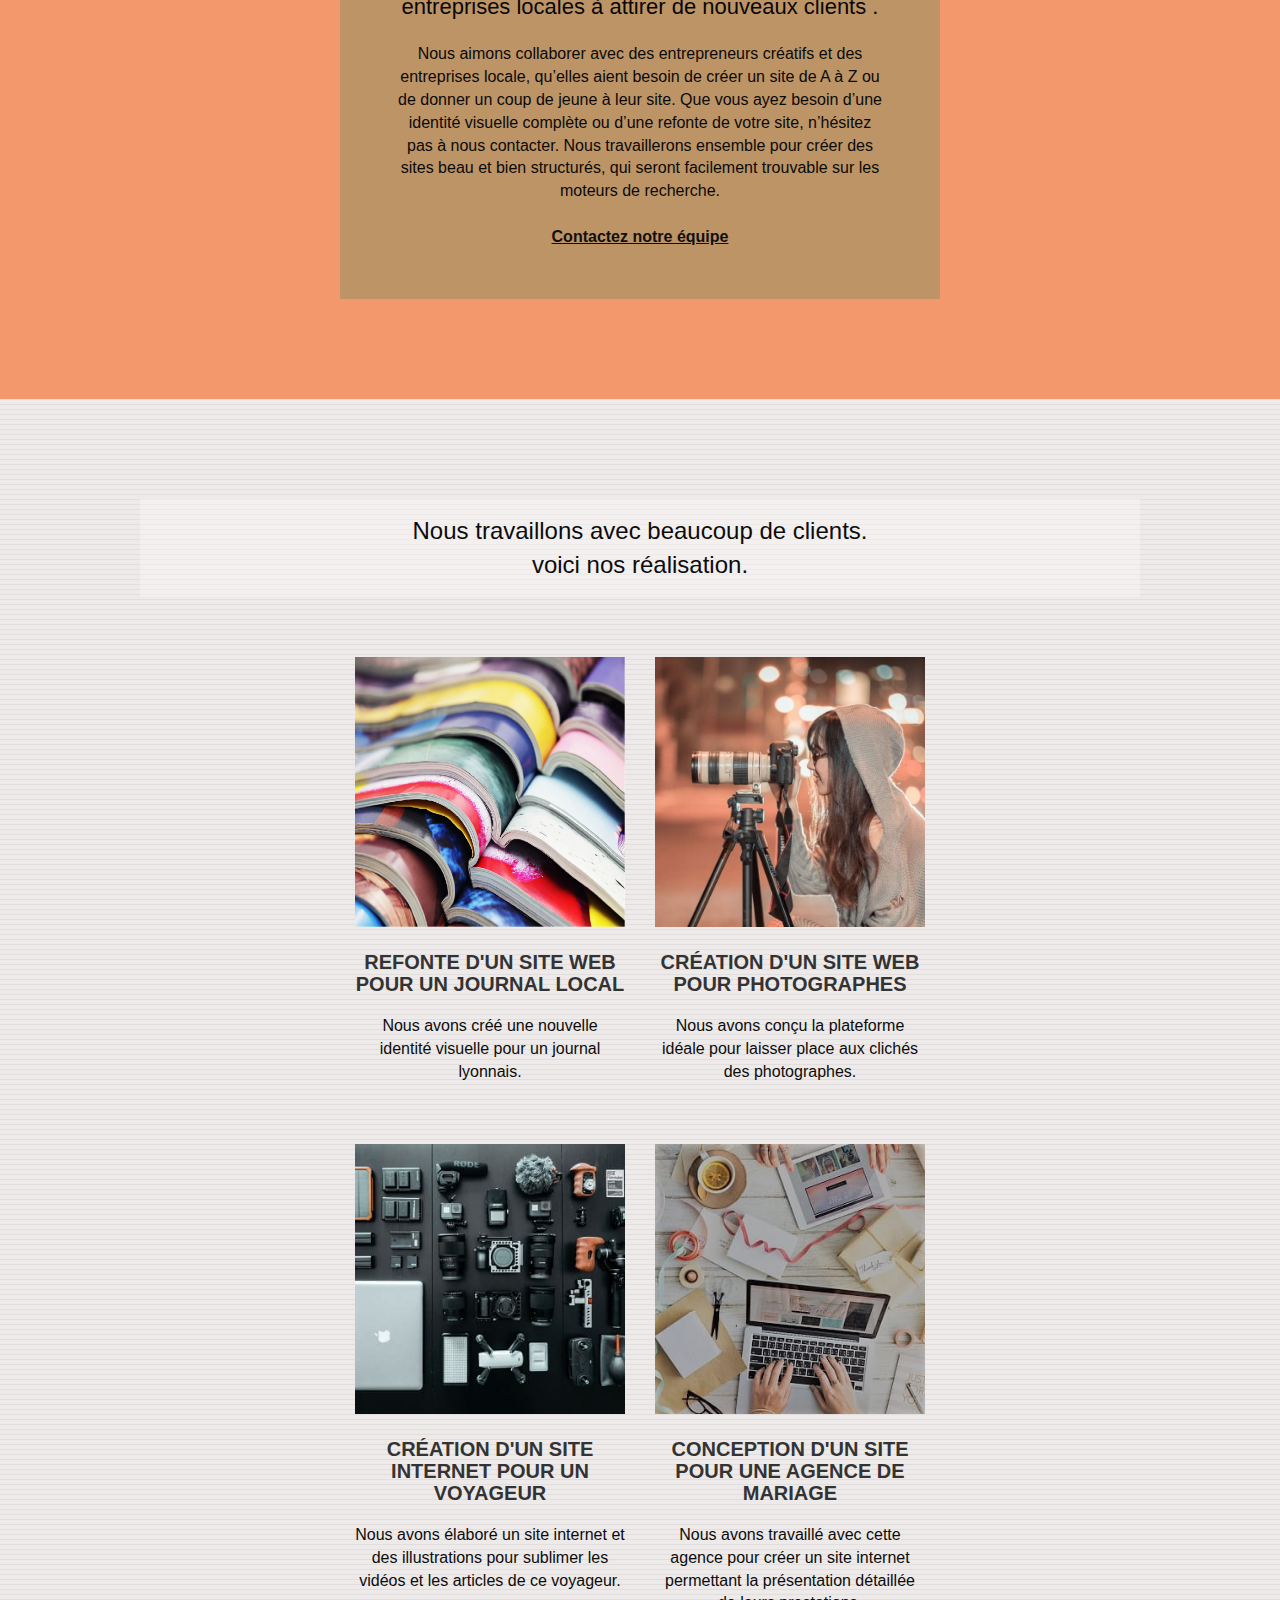
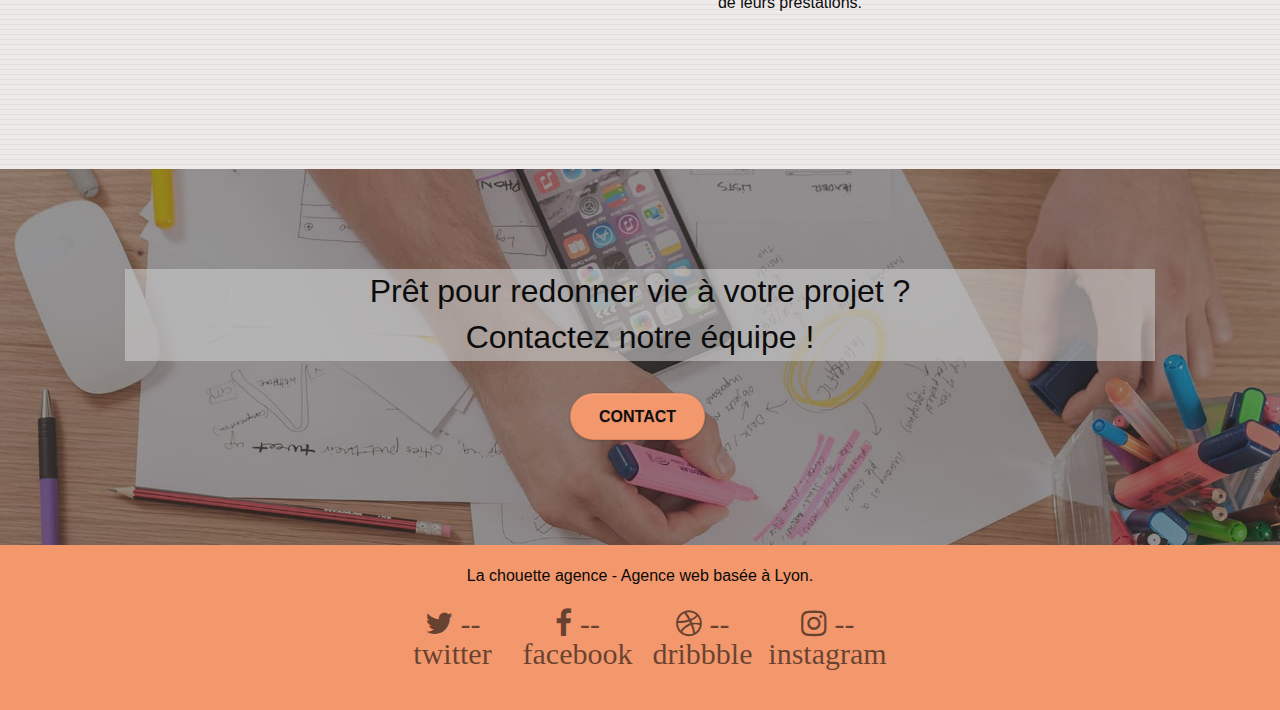
==== commit 7e5a1b02: "corretion" ====
--- a/index.html
+++ b/index.html
@@ -195,22 +195,22 @@
 <div class="row row-no-gutters social">
 <div class=col-sm-3>
 <div class=text-center>
-<a class=social href="#">twitter -<i class="fa fa-twitter icon-md" alt=twitter></a>
-</div>
-</div>
-<div class=col-sm-3>
-<div class=text-center>
-<a class=social href="#">facebook -<i class="fa fa-facebook icon-md" alt=facebook></a>
-</div>
-</div>
-<div class=col-sm-3>
-<div class=text-center>
-<a class=social href="#">dribbble -<i class="fa fa-dribbble icon-md" alt=dribbble></a>
-</div>
-</div>
-<div class=col-sm-3>
-<div class=text-center>
-<a class=social href="#">instagram -<i class="fa fa-instagram icon-md" alt=instagram></a>
+<a class=social href="#"><i class="fa fa-twitter icon-md" alt=twitter>  --twitter </i></a>
+</div>
+</div>
+<div class=col-sm-3>
+<div class=text-center>
+<a class=social href="#"><i class="fa fa-facebook icon-md" alt=facebook>  --facebook </i></a>
+</div>
+</div>
+<div class=col-sm-3>
+<div class=text-center>
+<a class=social href="#"><i class="fa fa-dribbble icon-md" alt=dribbble>  --dribbble </i></a>
+</div>
+</div>
+<div class=col-sm-3>
+<div class=text-center>
+<a class=social href="#"><i class="fa fa-instagram icon-md" alt=instagram>  --instagram </i></a>
 </div>
 </div>
 </div>
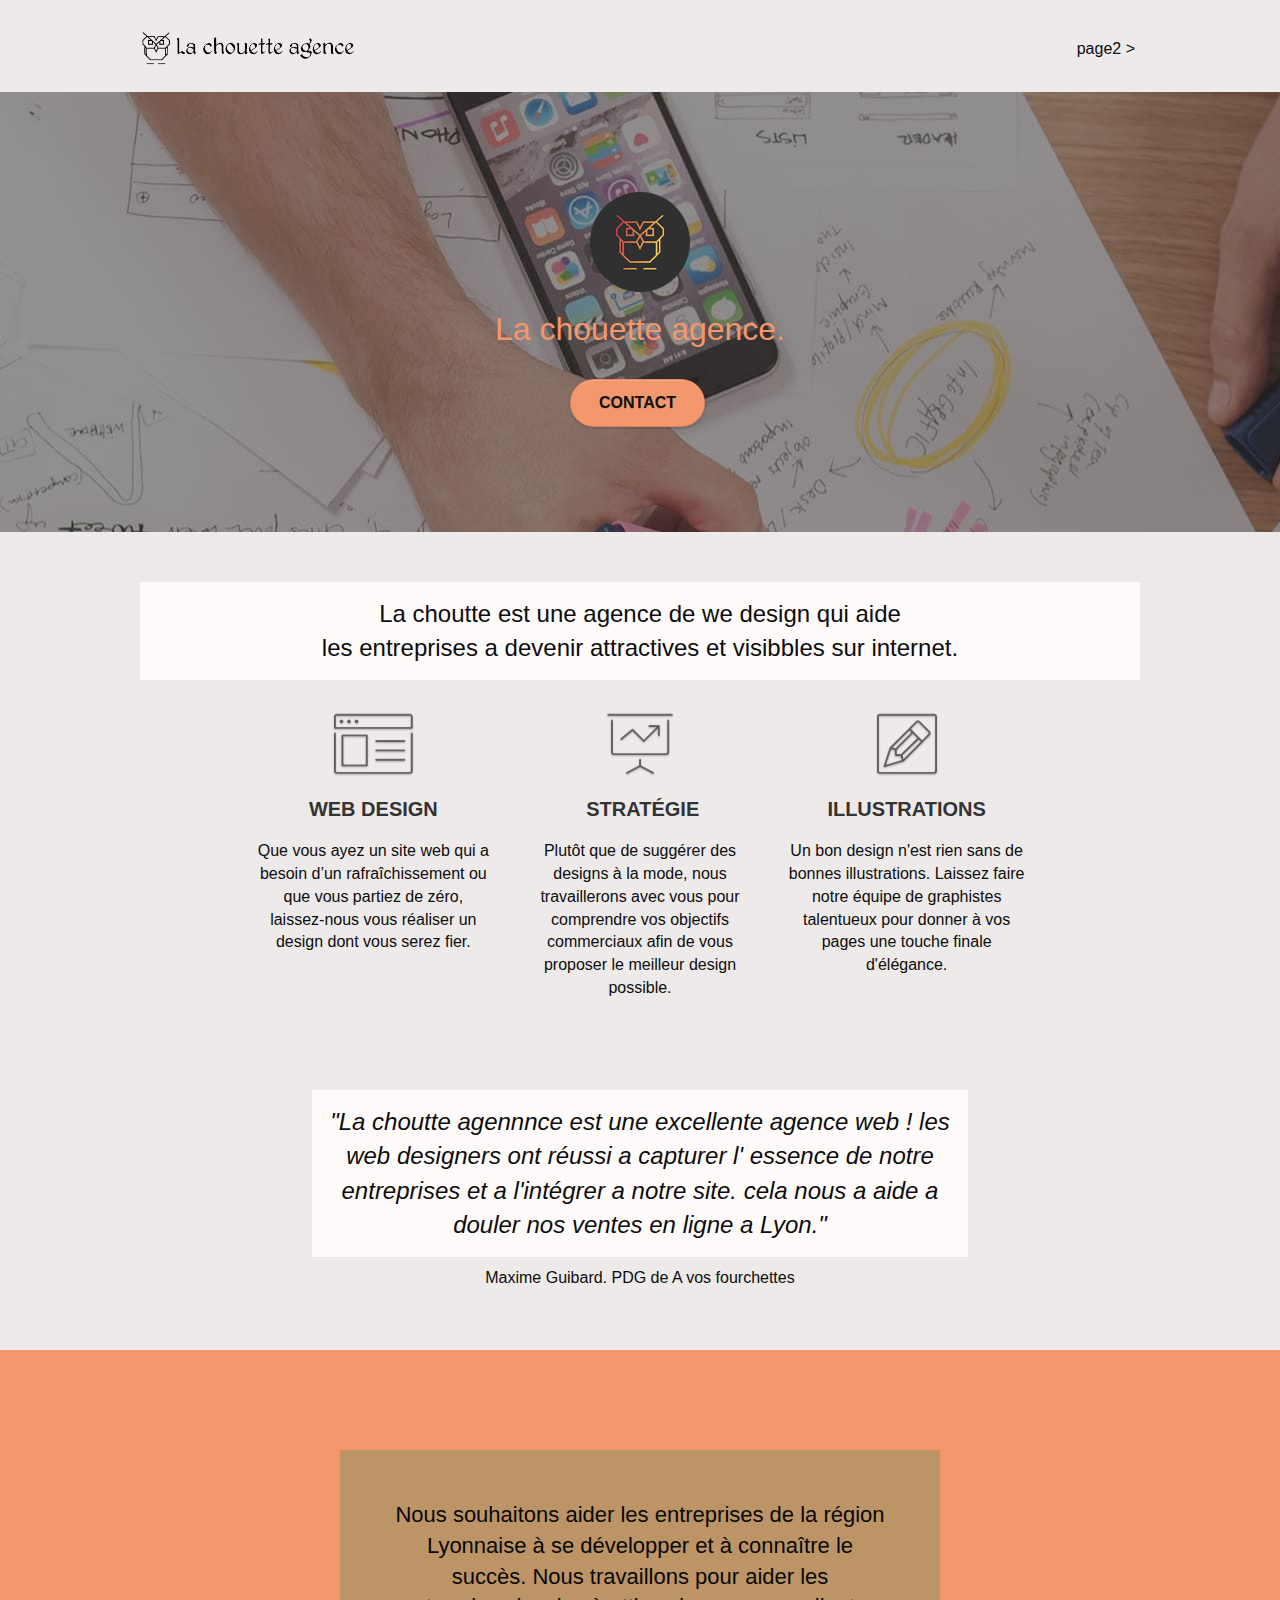
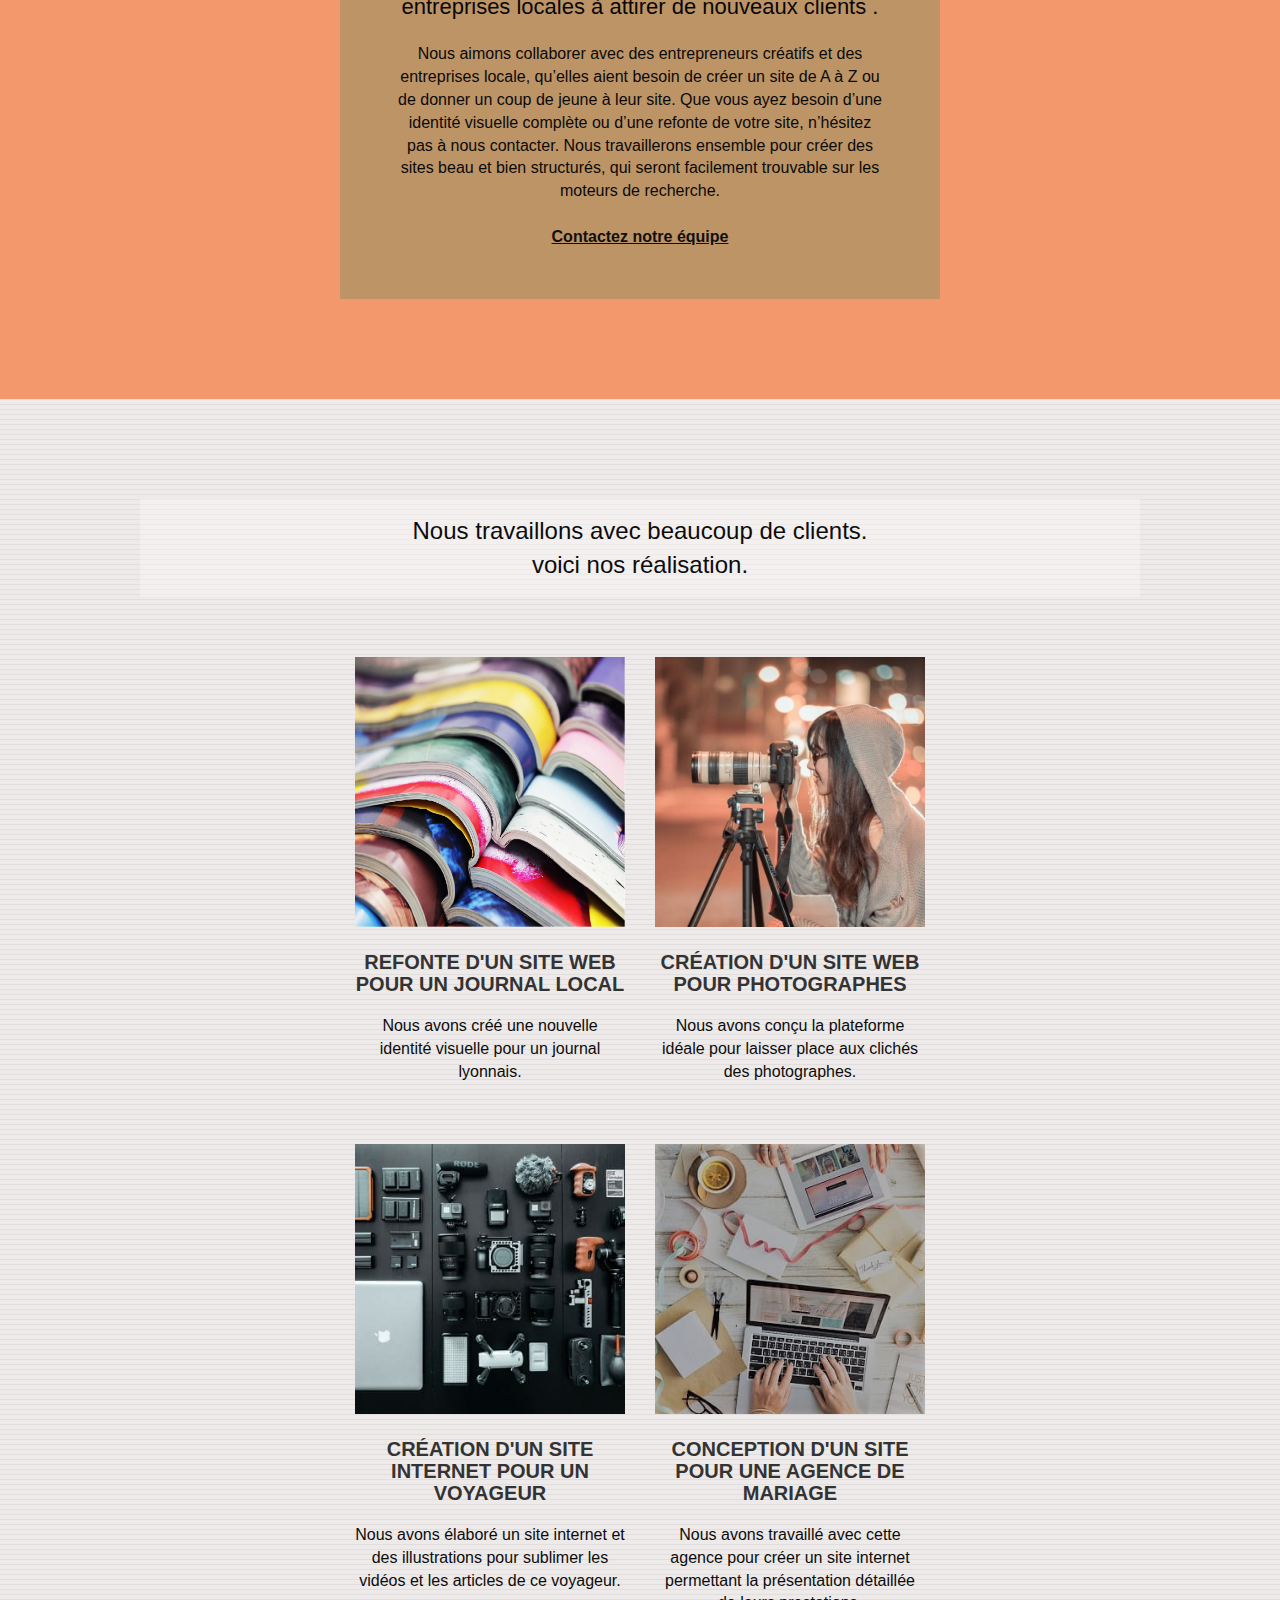
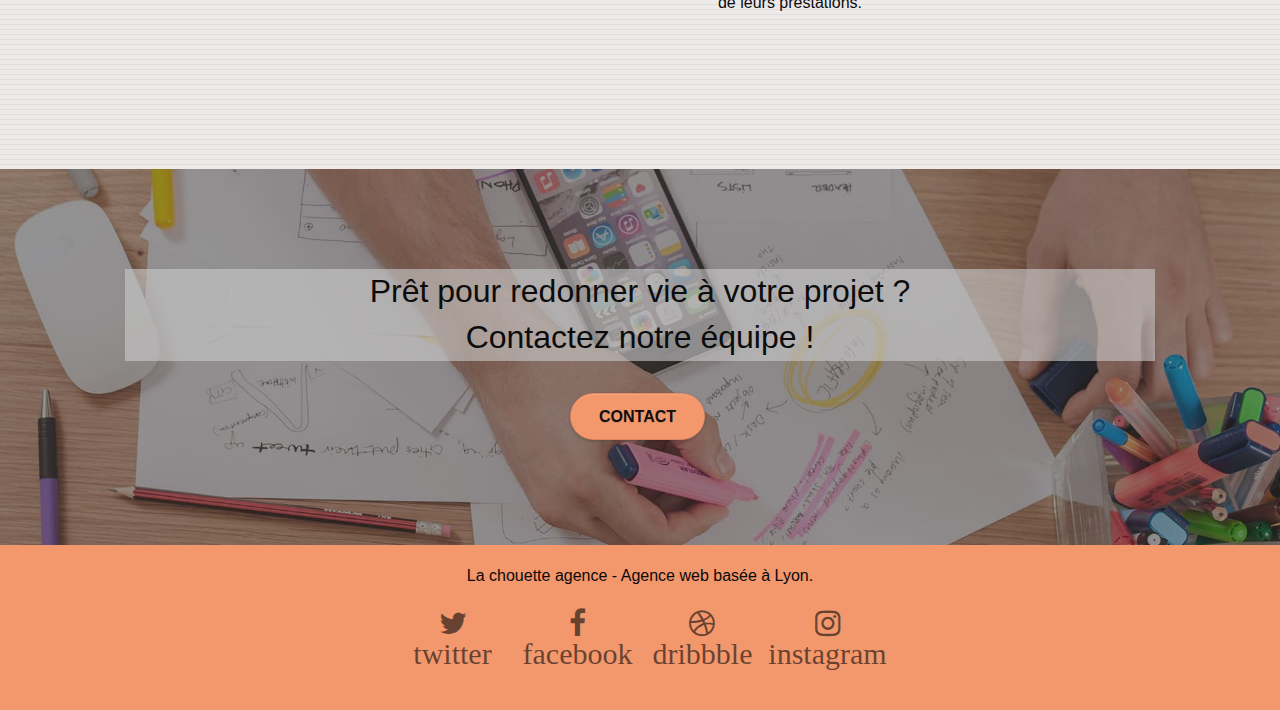
==== commit f3aecd62: "corretion" ====
--- a/index.html
+++ b/index.html
@@ -195,22 +195,22 @@
 <div class="row row-no-gutters social">
 <div class=col-sm-3>
 <div class=text-center>
-<a class=social href="#"><i class="fa fa-twitter icon-md" alt=twitter>  --twitter </i></a>
-</div>
-</div>
-<div class=col-sm-3>
-<div class=text-center>
-<a class=social href="#"><i class="fa fa-facebook icon-md" alt=facebook>  --facebook </i></a>
-</div>
-</div>
-<div class=col-sm-3>
-<div class=text-center>
-<a class=social href="#"><i class="fa fa-dribbble icon-md" alt=dribbble>  --dribbble </i></a>
-</div>
-</div>
-<div class=col-sm-3>
-<div class=text-center>
-<a class=social href="#"><i class="fa fa-instagram icon-md" alt=instagram>  --instagram </i></a>
+<a class=social href="#"><i class="fa fa-twitter icon-md" alt=twitter><br> twitter </i></a>
+</div>
+</div>
+<div class=col-sm-3>
+<div class=text-center>
+<a class=social href="#"><i class="fa fa-facebook icon-md" alt=facebook><br> facebook </i></a>
+</div>
+</div>
+<div class=col-sm-3>
+<div class=text-center>
+<a class=social href="#"><i class="fa fa-dribbble icon-md" alt=dribbble><br> dribbble </i></a>
+</div>
+</div>
+<div class=col-sm-3>
+<div class=text-center>
+<a class=social href="#"><i class="fa fa-instagram icon-md" alt=instagram><br> instagram </i></a>
 </div>
 </div>
 </div>
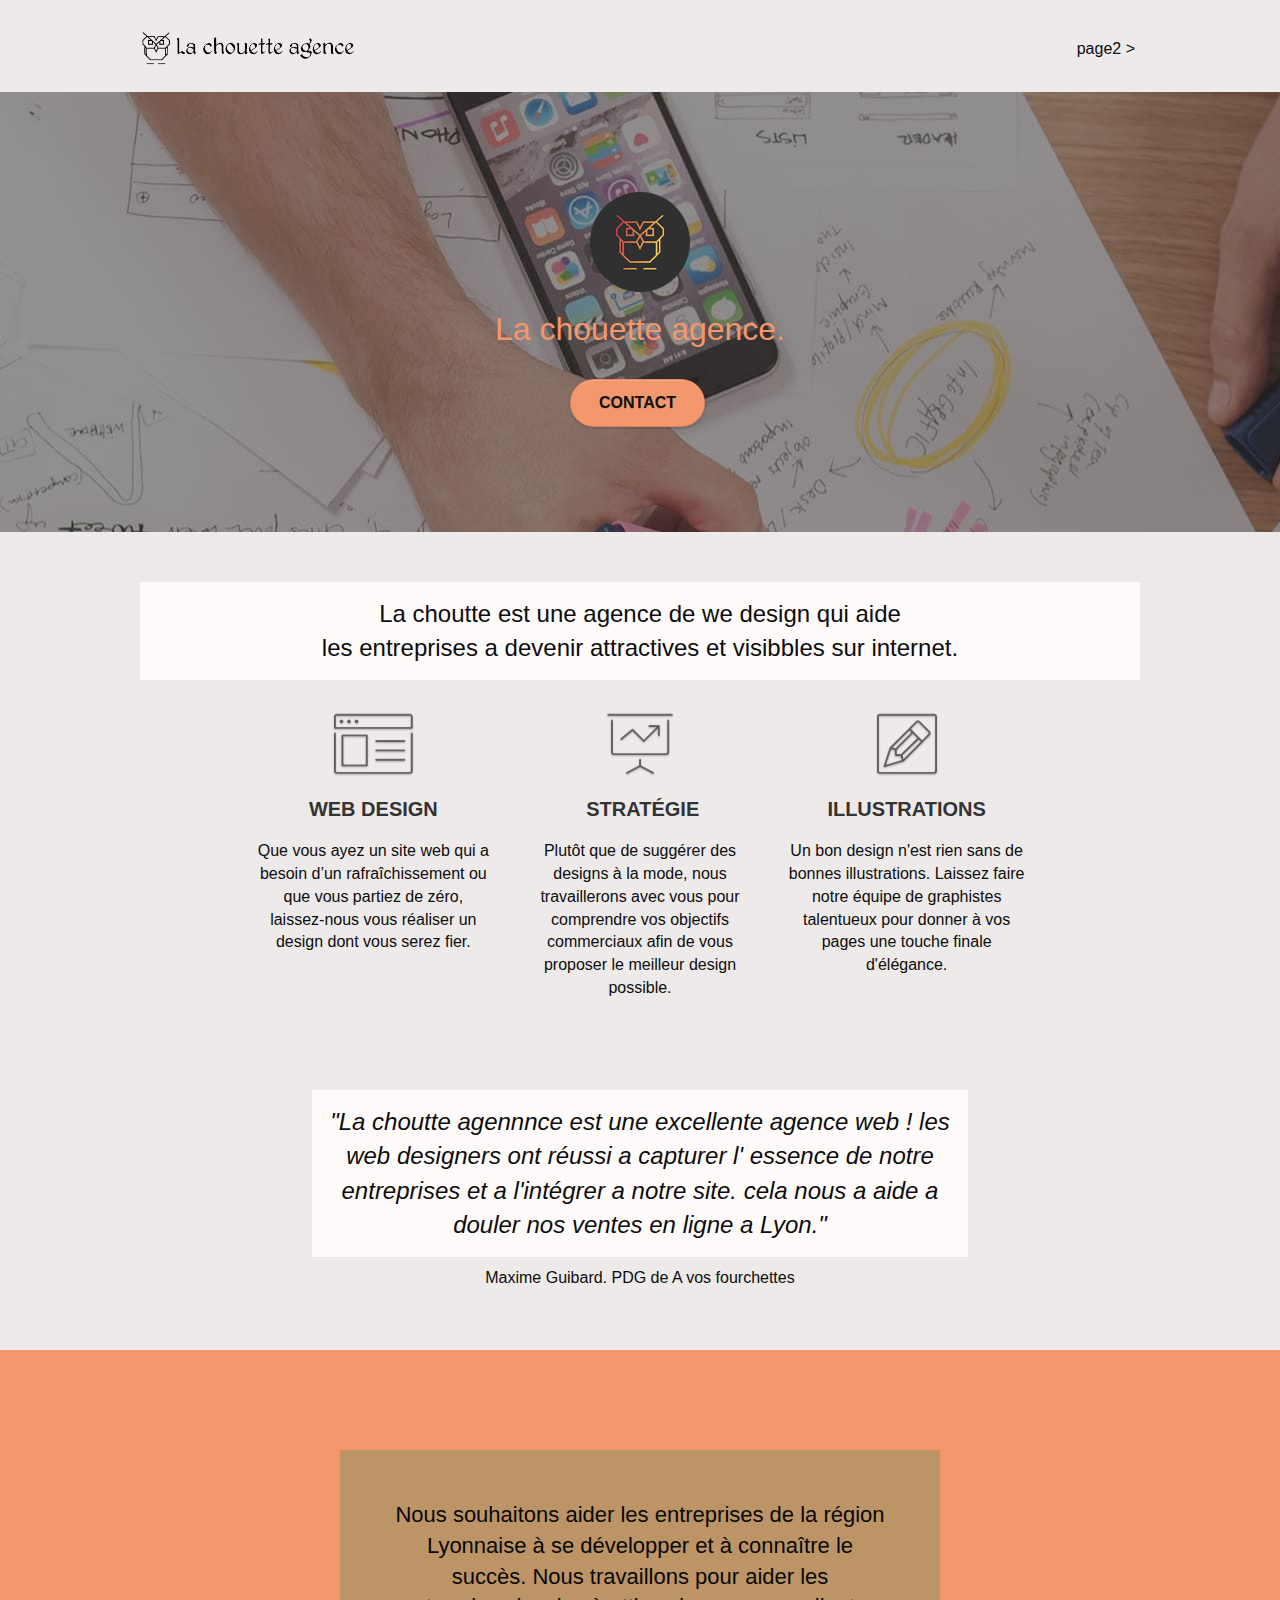
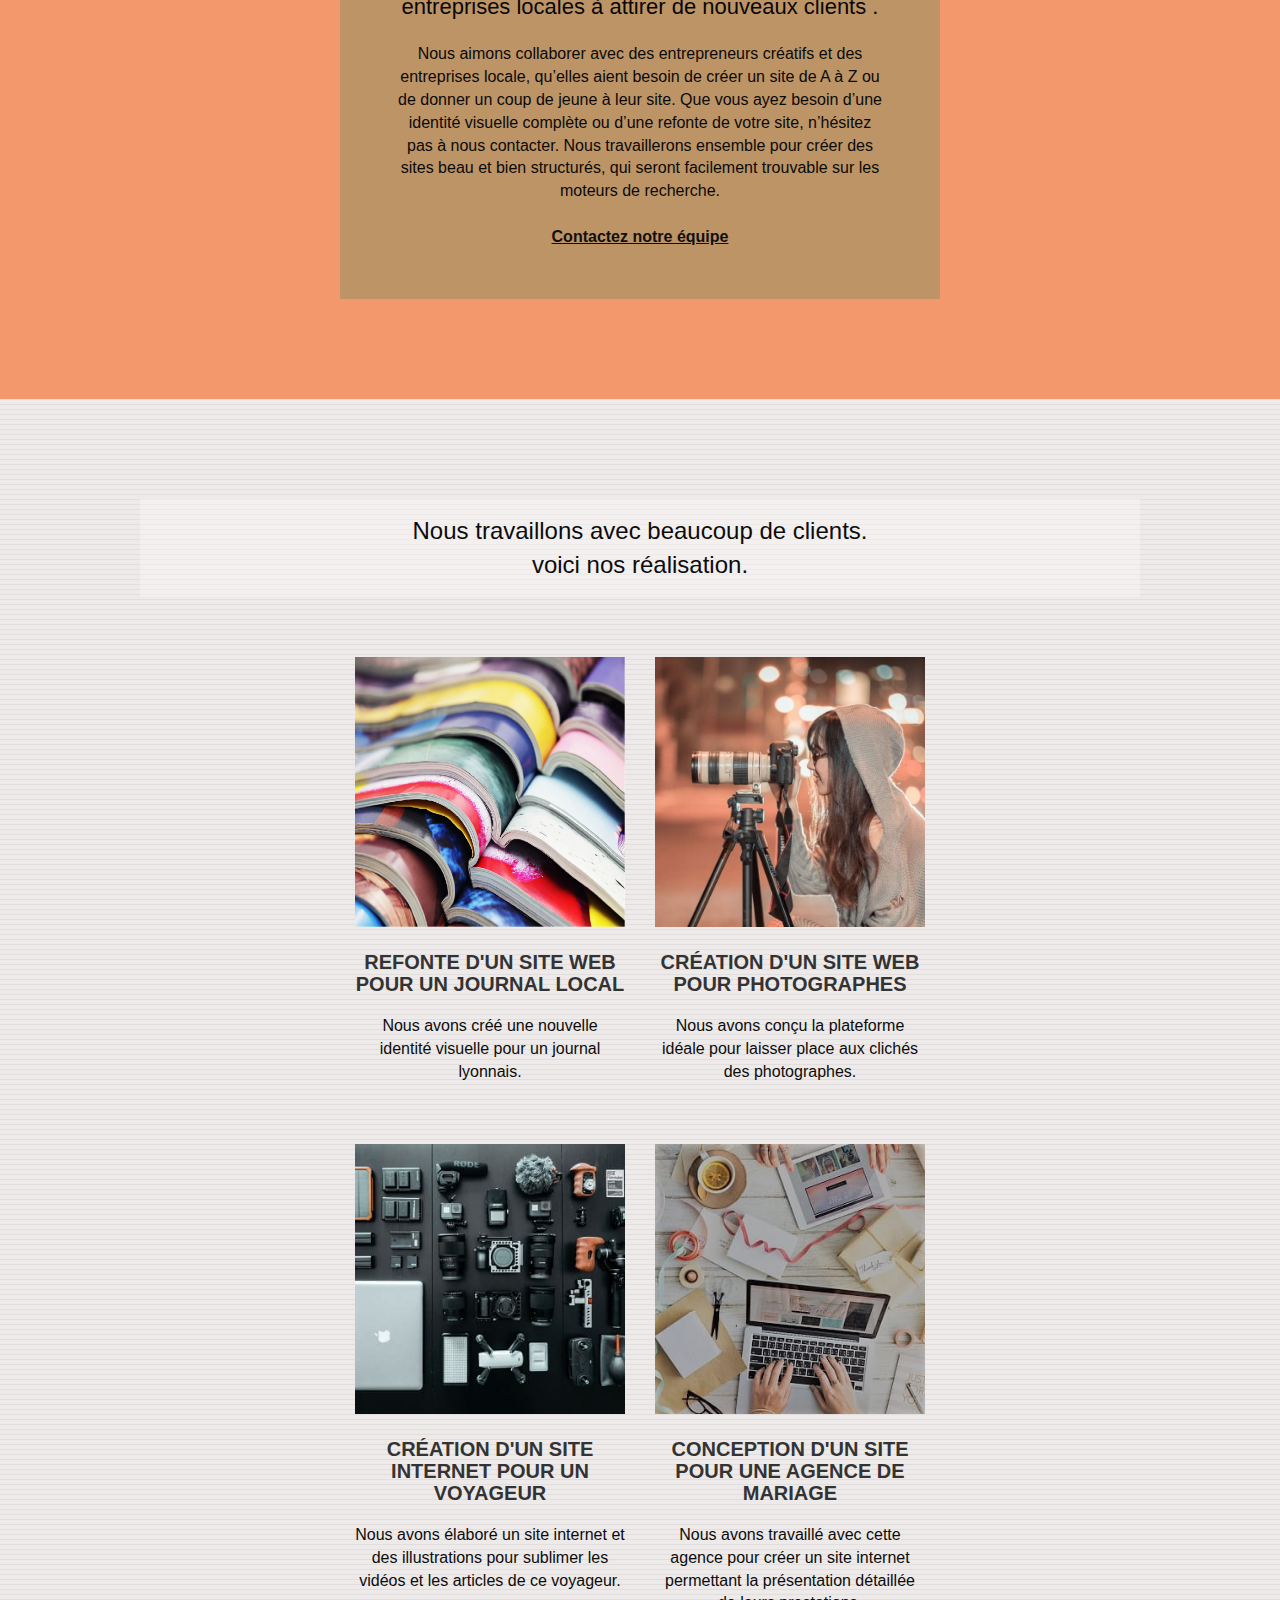
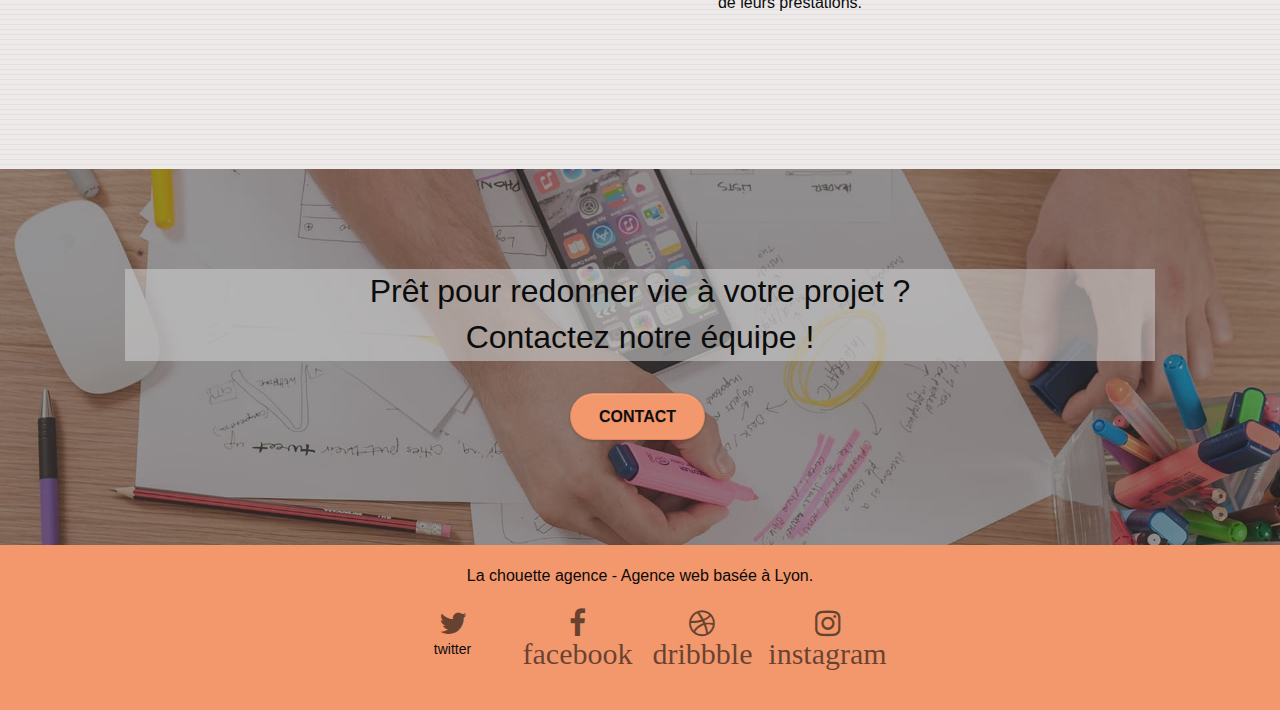
==== commit 0d275dcb: "corretion" ====
--- a/index.html
+++ b/index.html
@@ -195,22 +195,22 @@
 <div class="row row-no-gutters social">
 <div class=col-sm-3>
 <div class=text-center>
-<a class=social href="#"><i class="fa fa-twitter icon-md" alt=twitter><br> twitter </i></a>
-</div>
-</div>
-<div class=col-sm-3>
-<div class=text-center>
-<a class=social href="#"><i class="fa fa-facebook icon-md" alt=facebook><br> facebook </i></a>
-</div>
-</div>
-<div class=col-sm-3>
-<div class=text-center>
-<a class=social href="#"><i class="fa fa-dribbble icon-md" alt=dribbble><br> dribbble </i></a>
-</div>
-</div>
-<div class=col-sm-3>
-<div class=text-center>
-<a class=social href="#"><i class="fa fa-instagram icon-md" alt=instagram><br> instagram </i></a>
+<a class=social href="#"><i class="fa fa-twitter icon-md" ></i><br> twitter </i></a>
+</div>
+</div>
+<div class=col-sm-3>
+<div class=text-center>
+<a class=social href="#"><i class="fa fa-facebook icon-md" ><br> facebook </i></a>
+</div>
+</div>
+<div class=col-sm-3>
+<div class=text-center>
+<a class=social href="#"><i class="fa fa-dribbble icon-md" ><br> dribbble </i></a>
+</div>
+</div>
+<div class=col-sm-3>
+<div class=text-center>
+<a class=social href="#"><i class="fa fa-instagram icon-md" ><br> instagram </i></a>
 </div>
 </div>
 </div>
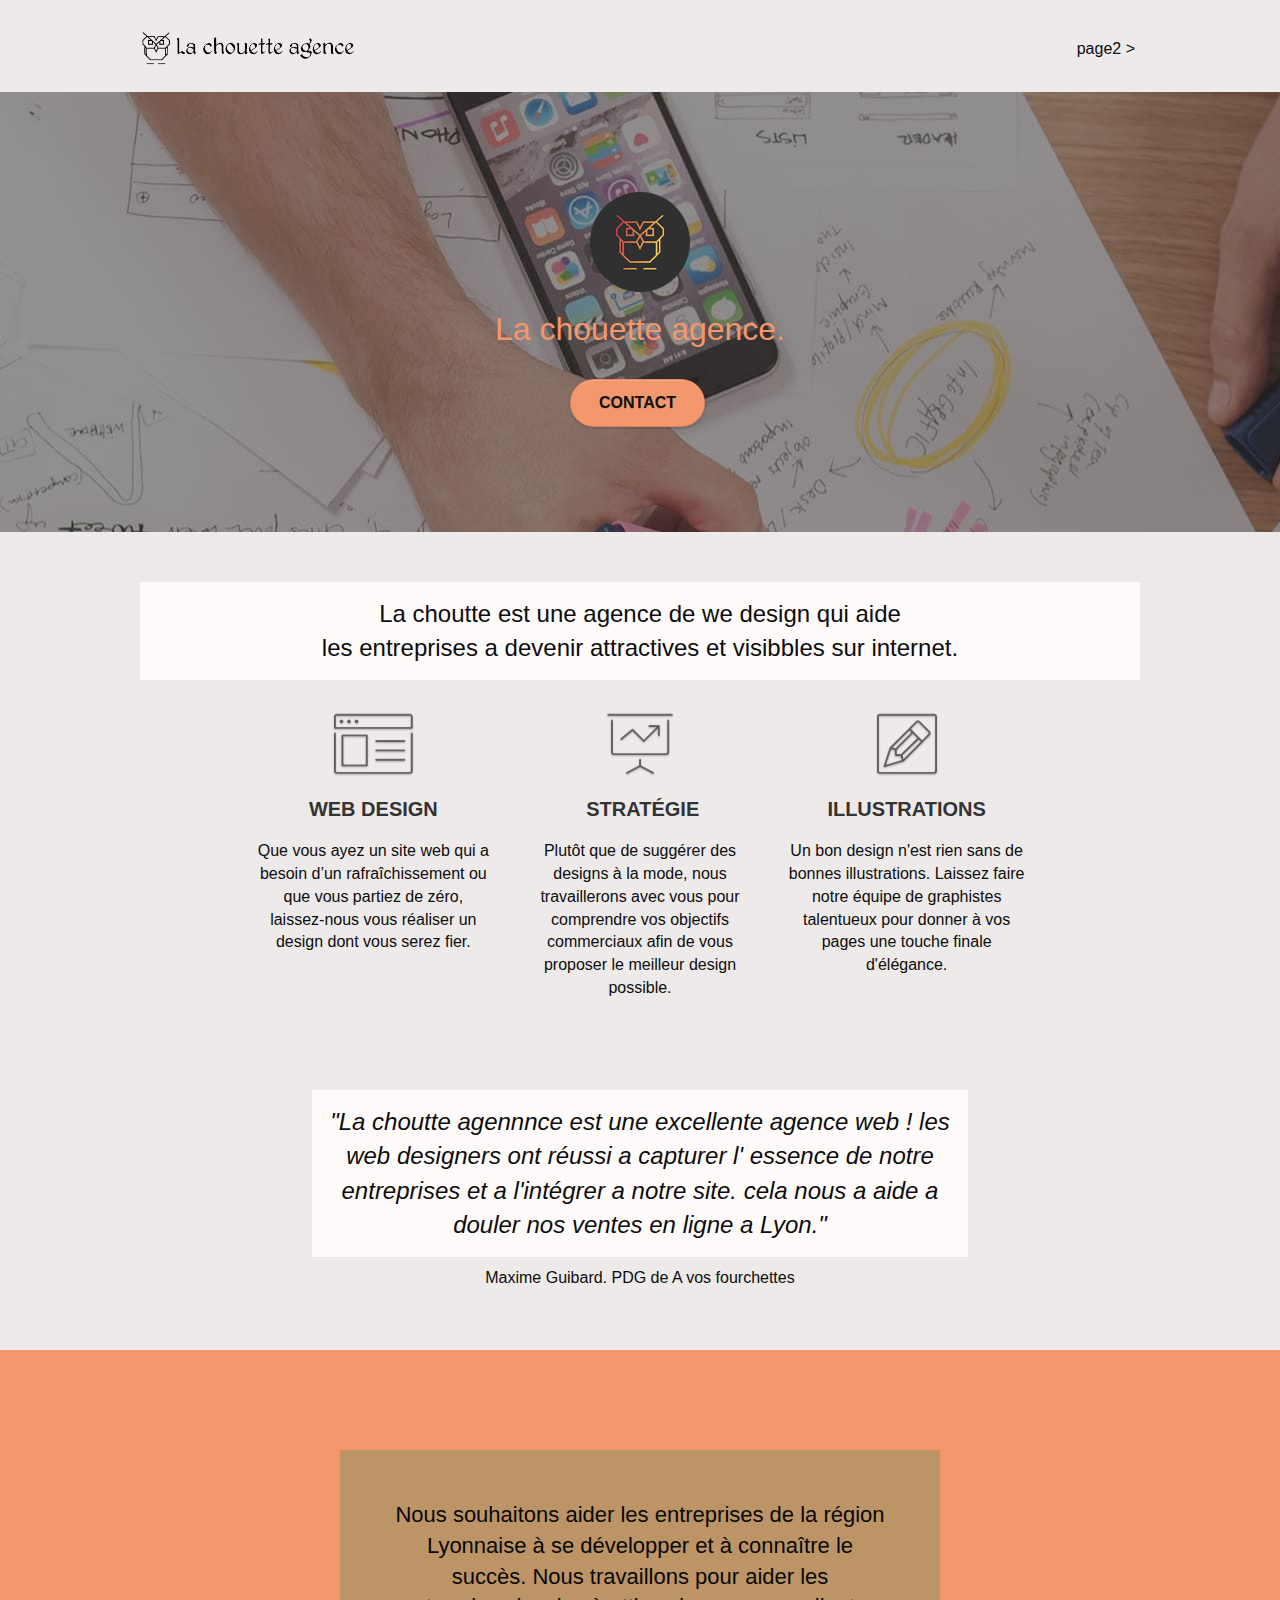
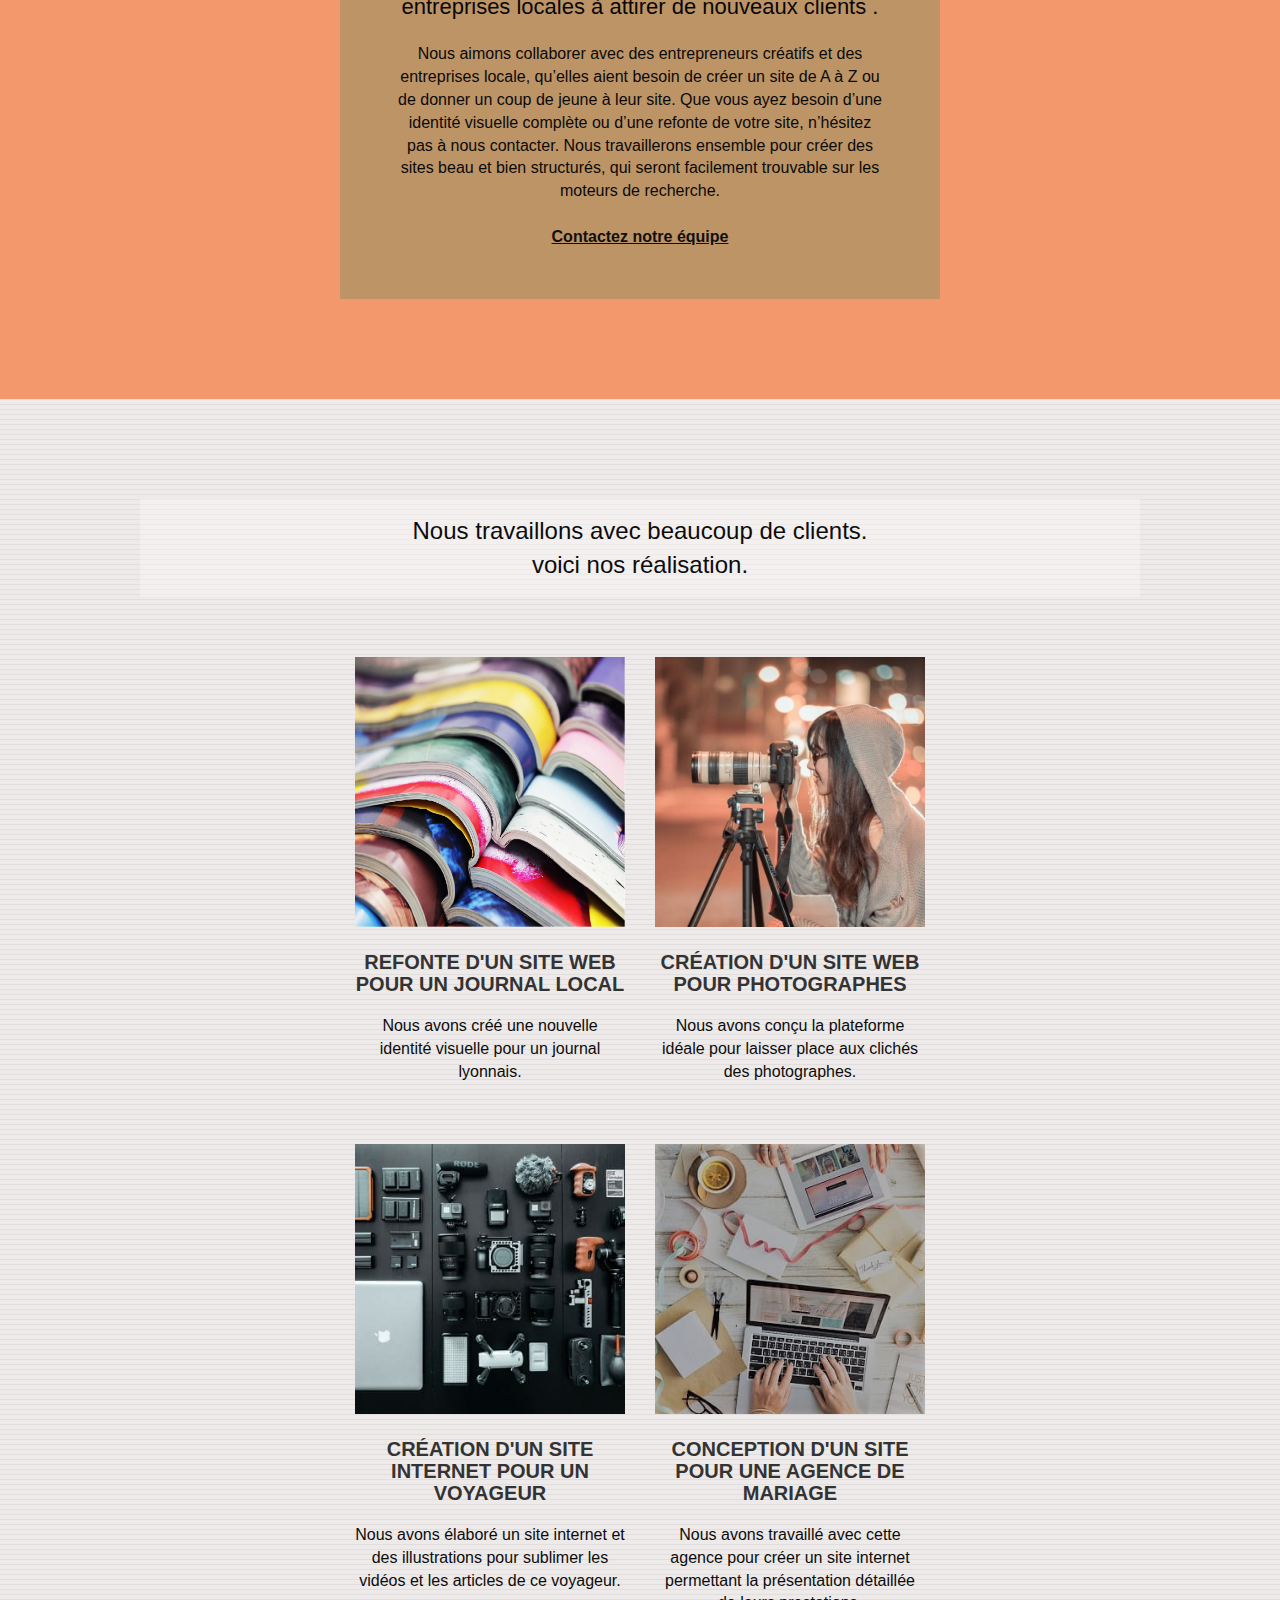
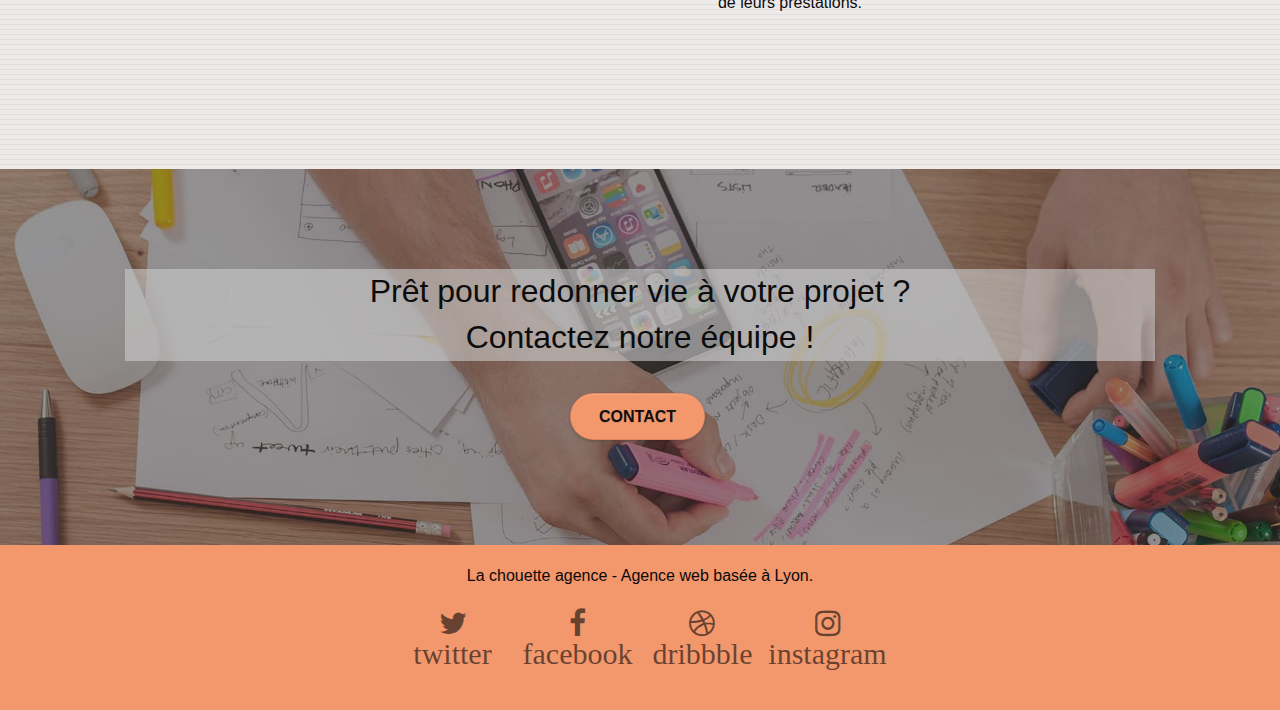
==== commit f69e1d3c: "corettion" ====
--- a/index.html
+++ b/index.html
@@ -195,7 +195,7 @@
 <div class="row row-no-gutters social">
 <div class=col-sm-3>
 <div class=text-center>
-<a class=social href="#"><i class="fa fa-twitter icon-md" ></i><br> twitter </i></a>
+<a class=social href="#"><i class="fa fa-twitter icon-md" ><br> twitter </i></a>
 </div>
 </div>
 <div class=col-sm-3>
